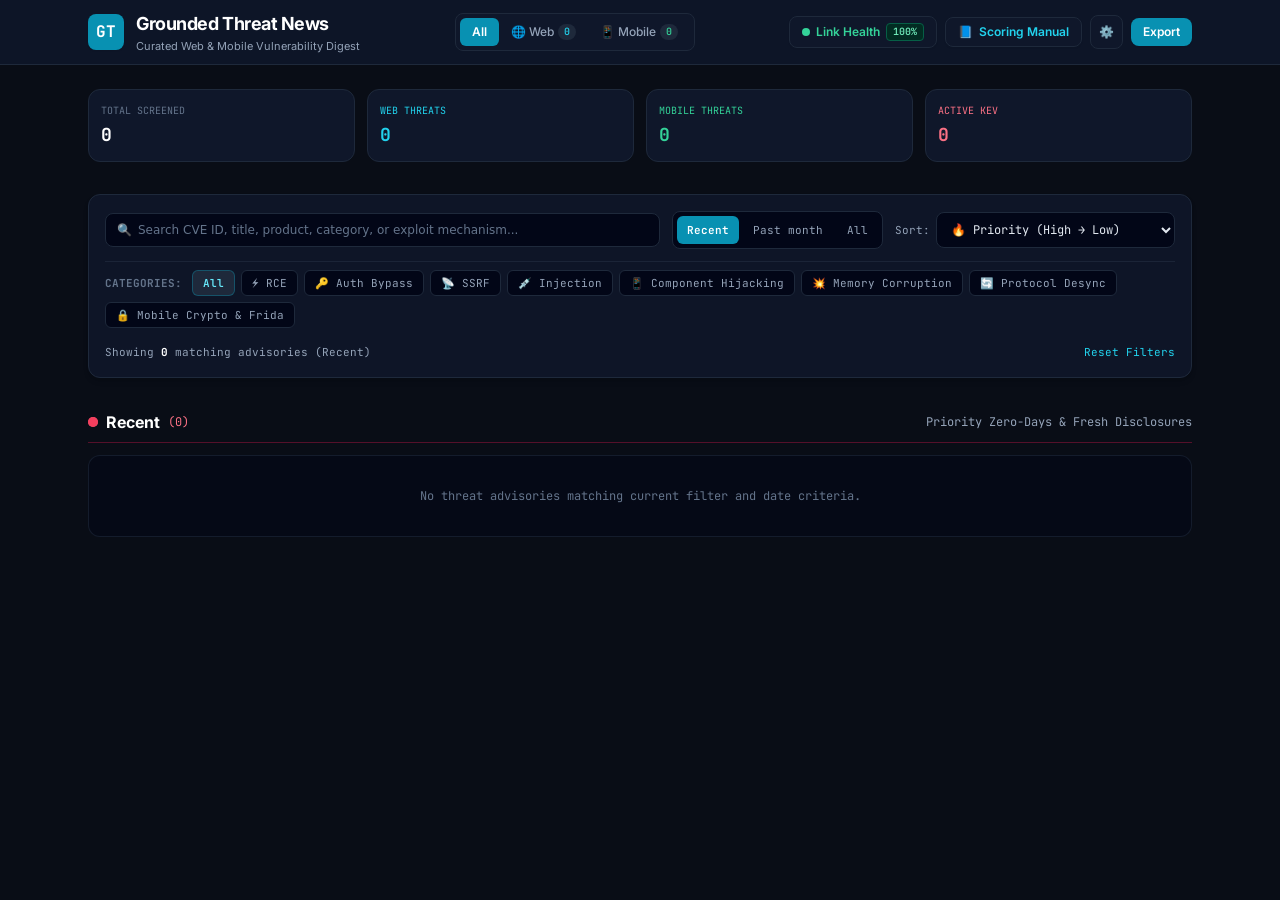
==== Frontend/dashboard/index.html @ c3b0d89a "Dashboard: priority-first, works on phones and offline - Sort by priority by default; newest-first i" ====
<!DOCTYPE html>
<html lang="en">
<head>
  <meta charset="UTF-8">
  <meta name="viewport" content="width=device-width, initial-scale=1.0">
  <title>Grounded Threat News</title>
  <link rel="icon" href="data:image/svg+xml,<svg xmlns=%22http://www.w3.org/2000/svg%22 viewBox=%220 0 100 100%22><text y=%22.9em%22 font-size=%2290%22>🛡️</text></svg>">

  <!-- Tailwind CSS -->
  <!-- Tailwind, prebuilt so the page works offline (rebuild: see HANDOVER.md) -->
  <link rel="stylesheet" href="tailwind.css">

  <!-- Preloaded Fallback Staging Envelopes -->
  <script src="/static-raw/data.js"></script>

  <!-- Custom Styles -->
  <link rel="stylesheet" href="styles.css">
</head>
<body class="bg-[#090d16] text-slate-100 min-h-screen flex flex-col antialiased selection:bg-cyan-500 selection:text-black">

  <!-- Modern Clean Header -->
  <header class="border-b border-slate-800 bg-[#0f172a]/90 backdrop-blur sticky top-0 z-40">
    <div class="max-w-6xl mx-auto px-4 sm:px-6 py-3 sm:py-0 sm:h-16 flex flex-wrap items-center justify-between gap-x-4 gap-y-2">
      
      <!-- Brand Title (Clean & Direct) -->
      <div class="flex items-center space-x-3 cursor-pointer" onclick="filterDesk('ALL')">
        <div class="h-9 w-9 rounded-lg bg-cyan-600 flex items-center justify-center font-bold text-white shadow-sm font-mono text-base">
          GT
        </div>
        <div>
          <span class="font-bold text-base sm:text-lg text-white tracking-tight whitespace-nowrap">Grounded Threat News</span>
          <p class="text-[11px] text-slate-400 hidden sm:block">Curated Web & Mobile Vulnerability Digest</p>
        </div>
      </div>

      <!-- Quick Desk Navigation Pills -->
      <div class="flex items-center bg-slate-900 border border-slate-800 p-1 rounded-lg text-xs font-medium">
        <button onclick="filterDesk('ALL')" id="tabBtn-ALL" class="desk-btn px-3 py-1.5 rounded-md bg-cyan-600 text-white font-semibold transition">
          All
        </button>
        <button onclick="filterDesk('WEB')" id="tabBtn-WEB" class="desk-btn px-3 py-1.5 rounded-md text-slate-400 hover:text-white transition flex items-center space-x-1">
          <span>🌐 Web</span>
          <span id="badgeWebCount" class="text-[10px] font-mono px-1.5 rounded-full bg-slate-800 text-cyan-400">0</span>
        </button>
        <button onclick="filterDesk('MOBILE')" id="tabBtn-MOBILE" class="desk-btn px-3 py-1.5 rounded-md text-slate-400 hover:text-white transition flex items-center space-x-1">
          <span>📱 Mobile</span>
          <span id="badgeMobileCount" class="text-[10px] font-mono px-1.5 rounded-full bg-slate-800 text-emerald-400">0</span>
        </button>
      </div>

      <!-- Actions: Link Health, Scoring Manual, Settings, Export -->
      <div class="flex flex-wrap items-center gap-2">
        <button onclick="openLinkHealthModal()" title="Share of checked links that are live. Links a site blocks (403) are left out of the percentage." class="px-2.5 sm:px-3 py-1.5 rounded-lg bg-slate-900 border border-slate-800 hover:border-emerald-600 text-emerald-400 hover:text-emerald-300 text-xs font-semibold shadow-sm transition flex items-center space-x-1.5">
          <span class="h-2 w-2 rounded-full bg-emerald-400 animate-pulse"></span>
          <span class="hidden sm:inline">Link Health</span>
          <span id="badgeLinkHealth" class="text-[10px] font-mono px-1.5 rounded bg-emerald-950 text-emerald-300 border border-emerald-800">100%</span>
        </button>

        <button onclick="openManualModal()" title="Scoring Guide & Prioritization Manual" class="px-2.5 sm:px-3 py-1.5 rounded-lg bg-slate-900 border border-slate-800 hover:border-cyan-600 text-cyan-400 hover:text-cyan-300 text-xs font-semibold shadow-sm transition flex items-center space-x-1.5">
          <span>📘</span>
          <span class="hidden sm:inline">Scoring Manual</span>
        </button>

        <button onclick="openSettingsModal()" title="Secondary Telegram Settings" class="p-2 rounded-lg bg-slate-900 border border-slate-800 hover:border-slate-700 text-slate-300 hover:text-white text-xs transition">
          ⚙️
        </button>

        <button onclick="openExportModal()" class="px-3 py-1.5 rounded-lg bg-cyan-600 hover:bg-cyan-500 text-white text-xs font-semibold shadow-sm transition">
          Export
        </button>
      </div>

    </div>
  </header>

  <!-- Main Content -->
  <main class="flex-1 max-w-6xl w-full mx-auto px-4 sm:px-6 py-6 space-y-8">

    <!-- Short & Sweet Summary Bar -->
    <div class="grid grid-cols-2 sm:grid-cols-4 gap-3 text-xs font-mono">
      <div class="bg-slate-900 border border-slate-800 rounded-xl p-3">
        <span class="text-slate-500 uppercase text-[10px]">Total Screened</span>
        <p id="kpiTotal" class="text-lg font-bold text-white mt-0.5">0</p>
      </div>
      <div class="bg-slate-900 border border-slate-800 rounded-xl p-3">
        <span class="text-cyan-400 uppercase text-[10px]">Web Threats</span>
        <p id="kpiWeb" class="text-lg font-bold text-cyan-400 mt-0.5">0</p>
      </div>
      <div class="bg-slate-900 border border-slate-800 rounded-xl p-3">
        <span class="text-emerald-400 uppercase text-[10px]">Mobile Threats</span>
        <p id="kpiMobile" class="text-lg font-bold text-emerald-400 mt-0.5">0</p>
      </div>
      <div class="bg-slate-900 border border-slate-800 rounded-xl p-3">
        <span class="text-rose-400 uppercase text-[10px]">Active KEV</span>
        <p id="kpiKev" class="text-lg font-bold text-rose-400 mt-0.5">0</p>
      </div>
    </div>

    <!-- Filter, Date Sorting & Category Control Console -->
    <div class="bg-slate-900/90 border border-slate-800 rounded-xl p-4 space-y-3 shadow-md">
      
      <!-- Row 1: Search, Date Window Selector & Sorting -->
      <div class="flex flex-col lg:flex-row items-stretch lg:items-center justify-between gap-3">
        
        <!-- Live Search Bar -->
        <div class="relative flex-1">
          <span class="absolute inset-y-0 left-0 pl-3 flex items-center pointer-events-none text-slate-400 text-xs">
            🔍
          </span>
          <input type="text" id="mainSearchInput" oninput="handleSearch(this.value)" placeholder="Search CVE ID, title, product, category, or exploit mechanism..." class="w-full bg-slate-950 border border-slate-800 rounded-lg pl-8 pr-8 py-2 text-xs text-white placeholder-slate-500 focus:outline-none focus:border-cyan-500 transition font-sans">
          <button id="clearSearchBtn" onclick="clearSearch()" class="hidden absolute inset-y-0 right-0 pr-3 flex items-center text-slate-400 hover:text-white text-sm">
            &times;
          </button>
        </div>

        <!-- Recency filter (Recent / Past month / All): no dates are shown to users -->
        <div class="flex items-center space-x-1 bg-slate-950 p-1 rounded-lg border border-slate-800 text-xs font-mono shrink-0">
          <button onclick="filterDateWindow('RECENT')" id="dateBtn-RECENT" class="px-2.5 py-1.5 rounded-md bg-cyan-600 text-white font-semibold transition text-[11px]" title="Published in the past week">
            Recent
          </button>
          <button onclick="filterDateWindow('MONTH')" id="dateBtn-MONTH" class="px-2.5 py-1.5 rounded-md text-slate-400 hover:text-white transition text-[11px]" title="Published in the past month">
            Past month
          </button>
          <button onclick="filterDateWindow('ALL')" id="dateBtn-ALL" class="px-2.5 py-1.5 rounded-md text-slate-400 hover:text-white transition text-[11px]" title="Everything we track">
            All
          </button>
        </div>

        <!-- Sort Control Dropdown -->
        <div class="flex items-center space-x-1.5 shrink-0">
          <span class="text-[11px] font-mono text-slate-400 hidden sm:inline">Sort:</span>
          <select id="sortSelect" onchange="handleSortChange(this.value)" class="bg-slate-950 border border-slate-800 rounded-lg px-2.5 py-2 text-xs font-mono text-slate-200 focus:outline-none focus:border-cyan-500 cursor-pointer">
            <option value="score_desc" selected>🔥 Priority (High → Low)</option>
            <option value="timeline">Newest first</option>
            <option value="date_asc">Oldest first</option>
            <option value="ai_desc">🧠 AI Severity (High → Low)</option>
            <option value="score_asc">📉 Threat Score (Low → High)</option>
          </select>
        </div>

      </div>

      <!-- Row 2: Category Filter Bar (Sections) -->
      <div class="flex flex-wrap items-center gap-1.5 pt-2 border-t border-slate-800/80 text-xs font-mono">
        <span class="text-slate-500 text-[11px] font-bold uppercase mr-1">Categories:</span>
        <button onclick="filterCategory('ALL')" id="catBtn-ALL" class="cat-pill px-2.5 py-1 rounded-md bg-slate-800 text-cyan-300 font-semibold border border-cyan-800/80 transition text-[11px]">
          All
        </button>
        <button onclick="filterCategory('RCE')" id="catBtn-RCE" class="cat-pill px-2.5 py-1 rounded-md bg-slate-950 text-slate-400 hover:text-white border border-slate-800 transition text-[11px]">
          ⚡ RCE
        </button>
        <button onclick="filterCategory('AUTH')" id="catBtn-AUTH" class="cat-pill px-2.5 py-1 rounded-md bg-slate-950 text-slate-400 hover:text-white border border-slate-800 transition text-[11px]">
          🔑 Auth Bypass
        </button>
        <button onclick="filterCategory('SSRF')" id="catBtn-SSRF" class="cat-pill px-2.5 py-1 rounded-md bg-slate-950 text-slate-400 hover:text-white border border-slate-800 transition text-[11px]">
          📡 SSRF
        </button>
        <button onclick="filterCategory('INJECTION')" id="catBtn-INJECTION" class="cat-pill px-2.5 py-1 rounded-md bg-slate-950 text-slate-400 hover:text-white border border-slate-800 transition text-[11px]">
          💉 Injection
        </button>
        <button onclick="filterCategory('COMPONENT')" id="catBtn-COMPONENT" class="cat-pill px-2.5 py-1 rounded-md bg-slate-950 text-slate-400 hover:text-white border border-slate-800 transition text-[11px]">
          📱 Component Hijacking
        </button>
        <button onclick="filterCategory('MEMORY')" id="catBtn-MEMORY" class="cat-pill px-2.5 py-1 rounded-md bg-slate-950 text-slate-400 hover:text-white border border-slate-800 transition text-[11px]">
          💥 Memory Corruption
        </button>
        <button onclick="filterCategory('DESYNC')" id="catBtn-DESYNC" class="cat-pill px-2.5 py-1 rounded-md bg-slate-950 text-slate-400 hover:text-white border border-slate-800 transition text-[11px]">
          🔄 Protocol Desync
        </button>
        <button onclick="filterCategory('MOBILE_SEC')" id="catBtn-MOBILE_SEC" class="cat-pill px-2.5 py-1 rounded-md bg-slate-950 text-slate-400 hover:text-white border border-slate-800 transition text-[11px]">
          🔒 Mobile Crypto & Frida
        </button>
      </div>

      <!-- Active Filter Feedback & Count -->
      <div class="flex items-center justify-between text-[11px] font-mono text-slate-400 pt-1">
        <span id="filterStatusText">Showing recent advisories</span>
        <button onclick="resetAllFilters()" class="text-cyan-400 hover:underline hover:text-cyan-300">
          Reset Filters
        </button>
      </div>

    </div>

    <!-- Spotlight: Top Priority Threat (Short & Sweet Hero Card) -->
    <div id="spotlightContainer"></div>

    <!-- Sections: Recent first, then Past month, then Older -->
    
    <!-- 1. RECENT (PAST WEEK) -->
    <section id="section-today" class="space-y-3">
      <div class="flex items-center justify-between border-b border-rose-900/60 pb-2">
        <div class="flex items-center space-x-2">
          <span class="relative flex h-2.5 w-2.5">
            <span class="animate-ping absolute inline-flex h-full w-full rounded-full bg-rose-400 opacity-75"></span>
            <span class="relative inline-flex rounded-full h-2.5 w-2.5 bg-rose-500"></span>
          </span>
          <h2 class="text-base font-bold text-white flex items-center space-x-2">
            <span>Recent</span>
          </h2>
          <span id="titleTodayCount" class="text-xs font-mono text-rose-400">(0)</span>
        </div>
        <span class="text-xs font-mono text-slate-400 hidden sm:inline">Priority Zero-Days & Fresh Disclosures</span>
      </div>

      <div id="gridToday" class="grid grid-cols-1 md:grid-cols-2 lg:grid-cols-2 gap-4">
        <!-- Rendered dynamically -->
      </div>
    </section>

    <!-- 2. PAST MONTH -->
    <section id="section-week" class="space-y-3 pt-2">
      <div class="flex items-center justify-between border-b border-slate-800 pb-2">
        <div class="flex items-center space-x-2">
          <span class="h-2.5 w-2.5 rounded-full bg-cyan-400"></span>
          <h2 class="text-base font-bold text-white flex items-center space-x-2">
            <span>Past month</span>
          </h2>
          <span id="titleWeekCount" class="text-xs font-mono text-cyan-400">(0)</span>
        </div>
        <span class="text-xs font-mono text-slate-400 hidden sm:inline">Re-checked every day</span>
      </div>

      <div id="gridWeek" class="grid grid-cols-1 md:grid-cols-2 lg:grid-cols-3 gap-4">
        <!-- Rendered dynamically -->
      </div>
    </section>

    <!-- 3. OLDER -->
    <section id="section-older" class="space-y-3 pt-2">
      <div class="flex items-center justify-between border-b border-slate-800 pb-2">
        <div class="flex items-center space-x-2">
          <span class="h-2.5 w-2.5 rounded-full bg-slate-500"></span>
          <h2 class="text-base font-bold text-slate-300">Older advisories</h2>
          <span id="titleOlderCount" class="text-xs font-mono text-slate-500">(0)</span>
        </div>
        <span class="text-xs font-mono text-slate-500 hidden sm:inline">Monitored Disclosures</span>
      </div>

      <div id="gridOlder" class="grid grid-cols-1 md:grid-cols-2 lg:grid-cols-3 gap-4">
        <!-- Rendered dynamically -->
      </div>
    </section>

  </main>

  <!-- Detail Modal (Deep-Dive Technical Breakdown & Direct CVE Links) -->
  <div id="detailModal" class="fixed inset-0 modal-backdrop hidden z-50 flex items-center justify-center p-3 sm:p-5 overflow-y-auto">
    <div class="bg-slate-900 border border-slate-800 rounded-xl max-w-3xl w-full max-h-[92vh] flex flex-col overflow-hidden shadow-2xl">
      
      <!-- Modal Header -->
      <div class="px-5 py-4 border-b border-slate-800 bg-slate-950 flex items-start justify-between">
        <div class="space-y-1">
          <div class="flex flex-wrap items-center gap-2 text-xs font-mono">
            <span id="mScopeBadge" class="px-2 py-0.5 rounded font-bold">SCOPE</span>
            <span id="mCategoryBadge" class="px-2 py-0.5 rounded font-bold bg-slate-800 text-cyan-300 border border-slate-700">Category</span>
            <span id="mCveId" class="text-cyan-400 font-bold">CVE-0000-0000</span>
            <span id="mPublishedDate" class="text-slate-400"></span>
            <span id="mSource" class="text-slate-500">Source</span>
            <span id="mCheckedLabel" class="text-slate-500"></span>
          </div>
          <h3 id="mTitle" class="text-base sm:text-lg font-bold text-white leading-snug"></h3>
        </div>
        <button onclick="closeDetailModal()" class="text-slate-400 hover:text-white text-2xl font-bold px-2">&times;</button>
      </div>

      <!-- Modal Body -->
      <div class="p-5 sm:p-6 overflow-y-auto space-y-5 text-xs font-sans">

        <!-- Over-a-year-old notice -->
        <div id="mFreezeBox" class="hidden bg-slate-800/60 border border-slate-600 rounded-lg p-3 text-[11px] text-slate-200 font-sans">
          <strong class="text-white">🔒 Not updated.</strong> <span id="mFreezeText"></span>
        </div>

        <!-- In-Depth Technical Vulnerability Breakdown -->
        <div class="bg-slate-950 border border-slate-800 rounded-lg p-4 space-y-3">
          <div class="flex items-center justify-between border-b border-slate-800 pb-2">
            <span class="text-slate-200 uppercase font-mono text-xs font-bold">Summary</span>
          </div>

          <!-- What is the vulnerability -->
          <div class="space-y-1">
            <span class="text-slate-400 font-mono text-[11px] uppercase font-bold block">What is the Vulnerability?</span>
            <p id="mFullDescription" class="text-slate-200 bg-slate-900 p-3 rounded border border-slate-800 leading-relaxed font-sans"></p>
          </div>

          <!-- Exploit mechanism & Offensive assessment -->
          <div class="grid grid-cols-1 sm:grid-cols-2 gap-3 pt-1">
            <div class="bg-slate-900 p-3 rounded border border-slate-800 space-y-1">
              <span class="text-slate-400 font-mono text-[10px] uppercase font-bold block">Offensive Impact Primitive</span>
              <p id="mImpact" class="text-white font-bold text-xs"></p>
            </div>

            <div class="bg-slate-900 p-3 rounded border border-slate-800 space-y-1">
              <span class="text-slate-400 font-mono text-[10px] uppercase font-bold block">Target Product & Ecosystem</span>
              <p id="mProduct" class="text-white font-bold text-xs"></p>
            </div>
          </div>

          <!-- Required Action / Remediation (if available) -->
          <div id="mActionBox" class="hidden bg-slate-900 p-3 rounded border border-slate-800 space-y-1">
            <span class="text-amber-400 font-mono text-[10px] uppercase font-bold block">Required Mitigation & Remediation Action</span>
            <p id="mRequiredAction" class="text-slate-300 text-xs leading-relaxed font-sans"></p>
          </div>
        </div>

        <!-- Direct Authoritative CVE & Bulletin Links -->
        <div class="bg-slate-950 border border-slate-800 rounded-lg p-3.5 space-y-2">
          <div class="text-[11px] font-mono text-slate-400 uppercase font-bold flex items-center justify-between">
            <span>Sources</span>
            <span class="text-emerald-400 font-sans">Strict Source Grounding</span>
          </div>
          
          <div class="flex flex-wrap items-center gap-2 pt-1 font-mono text-xs">
            <!-- Official cve.org Link -->
            <a id="btnCveOrg" href="#" target="_blank" class="px-3 py-1.5 rounded bg-cyan-950 hover:bg-cyan-900 text-cyan-300 border border-cyan-800 font-semibold flex items-center space-x-1.5 transition">
              <span>🌐</span>
              <span>Official CVE Record (cve.org)</span>
            </a>

            <!-- Official NIST NVD Link -->
            <a id="btnNvd" href="#" target="_blank" class="px-3 py-1.5 rounded bg-slate-900 hover:bg-slate-800 text-slate-200 border border-slate-700 font-semibold flex items-center space-x-1.5 transition">
              <span>🏛️</span>
              <span>NIST NVD Record</span>
            </a>

            <!-- Original Ingested Source Link -->
            <a id="mCanonicalLink" href="#" target="_blank" class="px-3 py-1.5 rounded bg-slate-900 hover:bg-slate-800 text-slate-300 border border-slate-700 flex items-center space-x-1.5 transition">
              <span>🔗</span>
              <span id="mCanonicalLabel">Original Advisory</span>
            </a>
          </div>

          <!-- Vendor Security Bulletins (if extracted) -->
          <div id="mVendorBulletinsBox" class="hidden pt-2 border-t border-slate-800/80 space-y-1 font-mono text-[11px]">
            <span class="text-slate-400 block font-bold">Vendor Security Bulletins & References:</span>
            <div id="mVendorBulletinsList" class="space-y-1"></div>
          </div>

        </div>

        <!-- More details: scoring explanation, checks and every reference (collapsed until clicked) -->
        <details id="mMoreDetails" class="group bg-slate-950/40 border border-slate-800 rounded-lg">
          <summary class="cursor-pointer select-none px-4 py-3 font-mono text-xs font-bold text-cyan-400 hover:text-cyan-300 flex items-center justify-between">
            <span>More details: why this score, checks & all references</span>
            <span class="text-slate-500 group-open:rotate-180 transition">▾</span>
          </summary>
          <div class="px-4 pb-4 space-y-5">
          <!-- 100-Point Score Formula Breakdown -->
          <div class="bg-slate-950 border border-slate-800 rounded-lg p-4">
            <div class="flex items-center justify-between border-b border-slate-800 pb-2.5 mb-3 font-mono">
              <div>
                <span class="text-slate-200 uppercase text-xs font-bold block">100-Point Priority Formula Breakdown</span>
                <span class="text-[10px] text-slate-500 font-sans">KEV 40 + AI severity 40 + public PoC 20</span>
              </div>
              <div class="text-right">
                <span id="mTotalScore" class="text-2xl font-black text-emerald-400">0.0</span>
                <span class="text-slate-500 text-xs"> / 100</span>
              </div>
            </div>

            <div class="grid grid-cols-1 sm:grid-cols-3 gap-3 font-mono text-xs">
              <!-- 1. KEV (40 pts) -->
              <div class="bg-slate-900 p-3 rounded-lg border border-slate-800">
                <div class="flex items-center justify-between text-[11px] text-slate-400">
                  <span>1. CISA KEV Exploitation</span>
                  <span class="text-slate-500">Max 40</span>
                </div>
                <p id="mScoreKev" class="text-base font-bold text-white mt-1">0.0 pts</p>
                <div class="w-full bg-slate-950 h-1.5 rounded-full mt-2 overflow-hidden">
                  <div id="mBarKev" class="bg-rose-500 h-full rounded-full transition-all duration-500" style="width: 0%"></div>
                </div>
                <p id="mKevReason" class="text-[10px] text-slate-400 font-sans mt-2 leading-tight"></p>
              </div>

              <!-- 2. AI Severity (40 pts) -->
              <div class="bg-slate-900 p-3 rounded-lg border border-slate-800">
                <div class="flex items-center justify-between text-[11px] text-slate-400">
                  <span>2. AI Practical Severity</span>
                  <span class="text-slate-500">Max 40</span>
                </div>
                <p id="mScoreAi" class="text-base font-bold text-cyan-400 mt-1">0.0 pts</p>
                <div class="w-full bg-slate-950 h-1.5 rounded-full mt-2 overflow-hidden">
                  <div id="mBarAi" class="bg-cyan-500 h-full rounded-full transition-all duration-500" style="width: 0%"></div>
                </div>
                <p id="mAiReason" class="text-[10px] text-slate-400 font-sans mt-2 leading-tight"></p>
              </div>

              <!-- 3. Public PoC (20 pts) -->
              <div class="bg-slate-900 p-3 rounded-lg border border-slate-800">
                <div class="flex items-center justify-between text-[11px] text-slate-400">
                  <span>3. Public GitHub PoC</span>
                  <span class="text-slate-500">Max 20</span>
                </div>
                <p id="mScorePoc" class="text-base font-bold text-amber-400 mt-1">0.0 pts</p>
                <div class="w-full bg-slate-950 h-1.5 rounded-full mt-2 overflow-hidden">
                  <div id="mBarPoc" class="bg-amber-500 h-full rounded-full transition-all duration-500" style="width: 0%"></div>
                </div>
                <p id="mPocReason" class="text-[10px] text-slate-400 font-sans mt-2 leading-tight"></p>
              </div>
            </div>

            <!-- AI Evaluation: Why is this rated this high / low? -->
            <div class="mt-3.5 bg-slate-900 border border-cyan-800/60 rounded-lg p-3.5 space-y-2.5">
              <div class="flex items-center justify-between">
                <div class="flex items-center space-x-2">
                  <span class="text-base">🧠</span>
                  <span class="text-xs font-bold text-cyan-300 font-mono uppercase tracking-wide">
                    AI Evaluation: Why is this rated <span id="mAiRatingScore" class="text-white">0.0</span>/100?
                  </span>
                </div>
                <button onclick="openManualModal()" class="text-[11px] font-mono text-cyan-400 hover:text-cyan-300 hover:underline flex items-center space-x-1">
                  <span>📘 Scoring Manual</span>
                  <span>↗</span>
                </button>
              </div>

              <p id="mAiVerdict" class="text-xs font-semibold text-white bg-slate-950/80 p-2.5 rounded border border-slate-800 leading-snug"></p>

              <div class="space-y-1.5 text-[11px] font-sans text-slate-300 pt-1">
                <div class="flex items-start space-x-2">
                  <span class="font-mono text-rose-400 font-bold shrink-0">1. KEV Impact:</span>
                  <span id="mAiKevEval" class="leading-relaxed"></span>
                </div>
                <div class="flex items-start space-x-2">
                  <span class="font-mono text-cyan-400 font-bold shrink-0">2. AI Exploitability:</span>
                  <span id="mAiSevEval" class="leading-relaxed"></span>
                </div>
                <div class="flex items-start space-x-2">
                  <span class="font-mono text-amber-400 font-bold shrink-0">3. PoC Availability:</span>
                  <span id="mAiPocEval" class="leading-relaxed"></span>
                </div>
              </div>
            </div>

          </div>

          <!-- CVSS Discrepancy Gate (Revealed ONLY if discrepancy delta >= 4.0) -->
          <div id="mAnomalyBox" class="hidden bg-rose-950/40 border border-rose-800 rounded-lg p-4 space-y-2">
            <div class="flex items-center justify-between font-mono text-xs text-rose-300 font-bold">
              <span>⚠️ CVSS Anomaly Discrepancy Gate Alert (|Δ| ≥ 4.0)</span>
              <span id="mAnomalyDelta" class="px-2 py-0.5 rounded bg-rose-900 text-white"></span>
            </div>
            <div class="flex items-center space-x-4 font-mono text-xs text-slate-300">
              <span>Vendor CVSS: <strong id="mAnomalyCvss" class="text-amber-400">N/A</strong></span>
              <span>AI Practical Severity: <strong id="mAnomalyAi" class="text-rose-400">0.0 / 10</strong></span>
            </div>
            <p id="mAnomalyNote" class="text-rose-200 text-xs leading-relaxed font-sans bg-rose-950/60 p-2.5 rounded border border-rose-900/60"></p>
          </div>

  <!-- Change tracking: what differs from the previous ingestion run -->
            <div id="mChangeBox" class="hidden bg-slate-950 border border-slate-800 rounded-lg p-3 space-y-1 font-mono text-[11px]">
              <span id="mChangeTitle" class="text-slate-400 block font-bold"></span>
              <ul id="mChangeList" class="space-y-1 text-slate-300"></ul>
            </div>

          <!-- How it was assessed -->
          <div class="bg-slate-950 border border-slate-800 rounded-lg p-3 space-y-1 font-mono text-[11px]">
            <span class="text-slate-400 block font-bold uppercase">How it was assessed</span>
            <div><span id="mAiModel" class="text-[10px] font-mono text-cyan-400 bg-cyan-950/60 px-2 py-0.5 rounded border border-cyan-800/80"></span></div>
            <p id="mScopeReason" class="text-[11px] text-slate-400 font-sans pt-1"></p>
          </div>
          <!-- Verified External References & Community Links (NVD References, PoCs, Forums, Bulletins) -->
          <div id="mRefsContainer" class="bg-slate-950 border border-slate-800 rounded-lg p-4 space-y-3">
            <div class="flex items-center justify-between border-b border-slate-800 pb-2">
              <div class="flex items-center space-x-2">
                <span class="text-cyan-400 text-sm">🔗</span>
                <span class="text-slate-200 uppercase font-mono text-xs font-bold">
                  Verified References, NVD Links & Community Forums
                </span>
              </div>
              <span class="text-[10px] font-mono text-emerald-400 bg-emerald-950/70 border border-emerald-800/80 px-2 py-0.5 rounded flex items-center space-x-1">
                <span class="h-1.5 w-1.5 rounded-full bg-emerald-400 animate-pulse"></span>
                <span>Fast Concurrent Health Check</span>
              </span>
            </div>

            <p class="text-[11px] text-slate-400 leading-relaxed font-sans">
              Every reference provided in NVD, CVE authorities, research forums, and exploit repositories is retained below with verified HTTP health status, origin context, and response latency.
            </p>

            <div id="mVerifiedRefsList" class="space-y-2 font-mono text-xs"></div>
          </div>

          </div>
        </details>

      </div>

      <!-- Modal Footer -->
      <div class="px-5 py-3 border-t border-slate-800 bg-slate-950 flex flex-wrap items-center justify-between gap-2">
        <button onclick="dispatchToTelegram()" class="px-3.5 py-1.5 rounded-lg bg-slate-800 hover:bg-slate-700 text-slate-300 text-xs font-mono font-medium border border-slate-700 transition flex items-center space-x-1.5">
          <span>📡</span>
          <span>Send to Telegram</span>
        </button>

        <a id="btnReaderPage" href="#" target="_blank" rel="noopener" class="px-3.5 py-1.5 rounded-lg bg-slate-800 hover:bg-slate-700 text-slate-300 text-xs font-mono font-medium border border-slate-700 transition flex items-center space-x-1.5">
          <span>📄</span>
          <span>Reader Page</span>
        </a>

        <button onclick="closeDetailModal()" class="px-5 py-1.5 bg-cyan-600 hover:bg-cyan-500 text-white rounded-lg text-xs font-semibold shadow transition">
          Close
        </button>
      </div>

    </div>
  </div>

  <!-- Channel Settings Modal (Telegram Secondary) -->
  <div id="settingsModal" class="fixed inset-0 modal-backdrop hidden z-50 flex items-center justify-center p-4">
    <div class="bg-slate-900 border border-slate-800 rounded-xl max-w-md w-full p-5 space-y-4 shadow-2xl">
      <div class="flex items-center justify-between border-b border-slate-800 pb-3">
        <h3 class="text-sm font-bold text-white">Channel Settings</h3>
        <button onclick="closeSettingsModal()" class="text-slate-400 hover:text-white text-xl">&times;</button>
      </div>

      <p class="text-xs text-slate-400 leading-relaxed">
        <strong>Web Dashboard</strong> is the primary portal. <strong>Telegram</strong> acts as a secondary opt-in push channel for high-priority threats.
      </p>

      <div class="space-y-3 text-xs">
        <label class="flex items-center space-x-2 cursor-pointer">
          <input type="checkbox" id="toggleTelegram" class="rounded bg-slate-950 border-slate-800 text-cyan-600 focus:ring-0">
          <span class="text-white font-medium">Enable Telegram secondary alerts</span>
        </label>

        <div>
          <label class="block text-slate-400 text-[11px] font-mono mb-1">Bot Token</label>
          <p id="tokenStatus" class="w-full bg-slate-950 border border-slate-800 rounded p-2 text-xs font-mono text-slate-400">Set TELEGRAM_BOT_TOKEN in .env (without it, alerts run in demo simulation)</p>
        </div>

        <div>
          <label class="block text-slate-400 text-[11px] font-mono mb-1">Chat ID / Channel</label>
          <input type="text" id="inputChatId" placeholder="e.g. @MyChannel" class="w-full bg-slate-950 border border-slate-800 rounded p-2 text-xs font-mono text-white">
        </div>

        <div class="pt-2 flex items-center justify-between">
          <button onclick="testTelegramAlert()" class="px-3 py-1.5 rounded bg-slate-800 hover:bg-slate-700 text-xs font-mono text-cyan-400">
            Send Test Alert
          </button>
          <button onclick="saveTelegramSettings()" class="px-4 py-1.5 rounded bg-cyan-600 hover:bg-cyan-500 text-xs font-semibold text-white">
            Save
          </button>
        </div>

        <div id="settingsResultBox" class="hidden p-2.5 rounded text-[11px] font-mono border"></div>
      </div>
    </div>
  </div>

  <!-- Scoring Guide & Threat Prioritization Manual Modal -->
  <div id="manualModal" class="fixed inset-0 modal-backdrop hidden z-50 flex items-center justify-center p-3 sm:p-5 overflow-y-auto">
    <div class="bg-slate-900 border border-slate-800 rounded-xl max-w-3xl w-full max-h-[92vh] flex flex-col overflow-hidden shadow-2xl">
      
      <!-- Modal Header -->
      <div class="px-5 py-4 border-b border-slate-800 bg-slate-950 flex items-center justify-between">
        <div class="flex items-center space-x-2.5">
          <span class="text-xl">📘</span>
          <div>
            <h3 class="text-sm sm:text-base font-bold text-white leading-tight">How items are ranked</h3>
            <p class="text-[11px] text-slate-400 font-mono">The 100-point priority score, explained</p>
          </div>
        </div>
        <button onclick="closeManualModal()" class="text-slate-400 hover:text-white text-2xl font-bold px-2">&times;</button>
      </div>

      <!-- Modal Body -->
      <div class="p-5 sm:p-6 overflow-y-auto space-y-6 text-xs font-sans">

        <!-- Formula -->
        <div class="bg-slate-950 border border-cyan-800/80 rounded-lg p-4 font-mono space-y-2">
          <span class="text-[11px] font-bold text-cyan-400 uppercase block">The formula</span>
          <div class="text-xs sm:text-sm text-slate-100 bg-slate-900 p-3 rounded border border-slate-800 flex flex-wrap items-center justify-between gap-2">
            <span>Score = <strong class="text-rose-400">In CISA KEV: 40</strong> + <strong class="text-cyan-400">AI severity (0-10) &times; 4</strong> + <strong class="text-amber-400">Public PoC: 20</strong></span>
            <span class="text-[11px] text-emerald-400 font-sans font-semibold">Max 100</span>
          </div>
          <p class="text-[11px] text-slate-400 font-sans pt-1">
            Items that share a CVE ID (the NVD record, its KEV entry, a GitHub advisory, a PoC) are scored as one story, so each gets the KEV and PoC points if any of them has them. Out-of-scope items score 0 and are not sent to the AI.
          </p>
        </div>

        <!-- Why these weights -->
        <div class="space-y-2">
          <h4 class="text-sm font-bold text-cyan-400 font-mono uppercase border-b border-slate-800 pb-2">Why 40 / 40 / 20</h4>
          <p class="text-slate-300 leading-relaxed text-[11px]">
            The weights follow the three exploitation states used by SSVC: none, public proof of concept, and active. Active exploitation carries the most weight because a CISA KEV listing is confirmed evidence that attackers use the flaw. A public PoC carries half as much: it lowers the barrier to attack but does not prove anyone is using it. Practical severity carries the remaining 40, so within each exploitation state items are ordered by what an attacker gains.
          </p>
          <p class="text-slate-300 leading-relaxed text-[11px]">
            Official CVSS is not in the score. New records often have no CVSS yet, or a worst-case default, and CVSS describes technical severity rather than what matters for a test this week. It is still shown, and compared with the AI rating below.
          </p>
        </div>

        <!-- What the score bands mean -->
        <div class="space-y-3">
          <h4 class="text-sm font-bold text-emerald-400 font-mono uppercase border-b border-slate-800 pb-2">What a score means</h4>
          <div class="grid grid-cols-1 md:grid-cols-3 gap-3">
            <div class="bg-slate-950 p-3.5 rounded-lg border border-rose-900/70 space-y-1.5">
              <strong class="text-rose-400 font-mono text-[11px] block">40 to 100: exploited in the wild</strong>
              <p class="text-slate-300 leading-relaxed text-[11px]">Every CISA KEV item. A KEV item with severity above 5 outranks every item that is not in KEV. This is deliberate: exploited issues come first.</p>
            </div>
            <div class="bg-slate-950 p-3.5 rounded-lg border border-amber-900/70 space-y-1.5">
              <strong class="text-amber-400 font-mono text-[11px] block">20 to 60: public PoC, not in KEV</strong>
              <p class="text-slate-300 leading-relaxed text-[11px]">Exploit code is public but no exploitation has been confirmed. Ordered by severity.</p>
            </div>
            <div class="bg-slate-950 p-3.5 rounded-lg border border-slate-800 space-y-1.5">
              <strong class="text-slate-200 font-mono text-[11px] block">0 to 40: no known exploitation</strong>
              <p class="text-slate-300 leading-relaxed text-[11px]">Ranked on severity alone. A critical bug here can score 38: it is serious, but nobody has been seen using it yet.</p>
            </div>
          </div>
        </div>

        <!-- AI severity guide -->
        <div class="space-y-2">
          <h4 class="text-sm font-bold text-cyan-400 font-mono uppercase border-b border-slate-800 pb-2">How the AI rates severity (0 to 10)</h4>
          <p class="text-slate-400 leading-relaxed text-[11px]">Qwen 2.5 72B reads the title, product, CVE ID and the first 3,000 characters of the cleaned advisory, and rates practical attack impact with these bands:</p>
          <div class="grid grid-cols-1 sm:grid-cols-2 gap-2 font-mono text-[11px]">
            <div class="bg-slate-950 p-2.5 rounded border border-slate-800"><strong class="text-rose-400">9 to 10, critical:</strong> <span class="text-slate-300 font-sans">unauthenticated RCE, authentication bypass, account takeover, root or kernel privilege escalation.</span></div>
            <div class="bg-slate-950 p-2.5 rounded border border-slate-800"><strong class="text-orange-400">7 to 8.9, high:</strong> <span class="text-slate-300 font-sans">SSRF, SQL injection with data exfiltration, intent hijacking, memory buffer overflow.</span></div>
            <div class="bg-slate-950 p-2.5 rounded border border-slate-800"><strong class="text-amber-400">4 to 6.9, medium:</strong> <span class="text-slate-300 font-sans">stored or reflected XSS, CSRF, constrained path traversal, information disclosure.</span></div>
            <div class="bg-slate-950 p-2.5 rounded border border-slate-800"><strong class="text-slate-300">0 to 3.9, low:</strong> <span class="text-slate-300 font-sans">local denial of service, memory leaks, flaws needing physical or restricted access.</span></div>
          </div>
          <p class="text-slate-500 leading-relaxed text-[11px]">If the model is unreachable, a keyword fallback gives coarse ratings (9.5, 8, 6 or 3.5). Those are marked "heuristic_engine" and re-scored by the model on the next run.</p>
        </div>

        <!-- Scope -->
        <div class="space-y-2">
          <h4 class="text-sm font-bold text-slate-200 font-mono uppercase border-b border-slate-800 pb-2">What is in scope</h4>
          <p class="text-slate-300 leading-relaxed text-[11px]">
            Web and mobile testing targets only. Rules run in order: the source (PortSwigger and GitHub advisories are web; Android, Apple and Frida are mobile), out-of-scope words (printer, SCADA, PLC, UEFI, router firmware and so on), web and mobile CWE lists, then web and mobile keywords. Each item shows which rule placed it. Known limitation: some infrastructure and desktop advisories still pass the keyword rule, so check the scope reason when an item looks out of place.
          </p>
        </div>

        <!-- CVSS discrepancy -->
        <div class="bg-slate-950 border border-slate-800 rounded-lg p-4 space-y-2">
          <strong class="text-amber-400 uppercase font-mono text-xs block">CVSS discrepancy flag (difference of 4.0 or more)</strong>
          <p class="text-slate-300 text-[11px] leading-relaxed">
            When the official CVSS and the AI rating differ by 4.0 or more, the item is flagged for a person to review. The flag does not change the score. Possible reasons: a worst-case default CVSS on a new record, an official score that understates practical impact, or an AI rating that is wrong. Items without an official CVSS (including all CISA KEV entries) are not checked.
          </p>
        </div>

      </div>

      <!-- Modal Footer -->
      <div class="px-5 py-3 border-t border-slate-800 bg-slate-950 flex items-center justify-between">
        <span class="text-[11px] font-mono text-slate-500">GroundedCVE SIT Team 4 | ICT 2114</span>
        <button onclick="closeManualModal()" class="px-4 py-1.5 bg-cyan-600 hover:bg-cyan-500 text-white rounded-lg text-xs font-semibold shadow transition">
          Got It
        </button>
      </div>

    </div>
  </div>

  <!-- Export Modal -->
  <div id="exportModal" class="fixed inset-0 modal-backdrop hidden z-50 flex items-center justify-center p-4">
    <div class="bg-slate-900 border border-slate-800 rounded-xl max-w-sm w-full p-5 space-y-3 shadow-2xl">
      <div class="flex items-center justify-between border-b border-slate-800 pb-2">
        <h3 class="text-sm font-bold text-white">Export Newsletter</h3>
        <button onclick="closeExportModal()" class="text-slate-400 hover:text-white text-xl">&times;</button>
      </div>
      <p class="text-xs text-slate-400">Download the newsletter digest in your preferred format:</p>
      <div class="space-y-2 pt-1 text-xs font-mono">
        <a href="/api/newsletter/export?format=markdown" download class="block p-2.5 rounded bg-slate-950 border border-slate-800 hover:border-cyan-500 text-cyan-400">
          📄 Markdown Report (.md)
        </a>
        <a href="/api/newsletter/export?format=html" target="_blank" class="block p-2.5 rounded bg-slate-950 border border-slate-800 hover:border-cyan-500 text-cyan-400">
          🌐 Printable Web Edition (.html)
        </a>
        <a href="/api/newsletter/digest" target="_blank" class="block p-2.5 rounded bg-slate-950 border border-slate-800 hover:border-cyan-500 text-cyan-400">
          📦 JSON Payload (.json)
        </a>
      </div>
    </div>
  </div>

  <!-- Link Health & Scalability Architecture Modal -->
  <div id="linkHealthModal" class="fixed inset-0 modal-backdrop hidden z-50 flex items-center justify-center p-4">
    <div class="bg-slate-900 border border-emerald-500/50 rounded-xl max-w-3xl w-full max-h-[90vh] flex flex-col shadow-2xl overflow-hidden">
      
      <!-- Modal Header -->
      <div class="p-5 border-b border-slate-800 bg-slate-925 flex items-start justify-between gap-4">
        <div>
          <div class="flex items-center space-x-2">
            <span class="text-emerald-400 text-lg">⚡</span>
            <h3 class="text-base font-bold text-white">Concurrent Link Health & Scalability Engine</h3>
            <span class="px-2 py-0.5 rounded text-[10px] font-mono font-bold bg-emerald-950 text-emerald-300 border border-emerald-800">
              Active Engine
            </span>
          </div>
          <p class="text-xs text-slate-400 mt-1 leading-relaxed">
            High-speed validation architecture designed to verify hundreds of NVD references, forum links, and PoC repositories without bottlenecking the dashboard.
          </p>
        </div>
        <button onclick="closeLinkHealthModal()" class="text-slate-400 hover:text-white text-xl p-1">&times;</button>
      </div>

      <!-- Modal Body -->
      <div class="p-5 overflow-y-auto space-y-5 text-xs text-slate-300">

        <!-- Live KPI Benchmark Cards -->
        <div class="grid grid-cols-2 sm:grid-cols-4 gap-3 font-mono">
          <div class="bg-slate-950 p-3 rounded-lg border border-slate-800">
            <span class="text-slate-500 uppercase text-[10px] block">Health Status</span>
            <span id="lhKpiStatus" class="text-base font-bold text-emerald-400">100% Active</span>
          </div>
          <div class="bg-slate-950 p-3 rounded-lg border border-slate-800">
            <span class="text-slate-500 uppercase text-[10px] block">Unique Links</span>
            <span id="lhKpiTotal" class="text-base font-bold text-white">0</span>
          </div>
          <div class="bg-slate-950 p-3 rounded-lg border border-slate-800">
            <span class="text-slate-500 uppercase text-[10px] block">Concurrent Workers</span>
            <span class="text-base font-bold text-cyan-400">30 Workers</span>
          </div>
          <div class="bg-slate-950 p-3 rounded-lg border border-slate-800">
            <span class="text-slate-500 uppercase text-[10px] block">Avg Response</span>
            <span id="lhKpiLatency" class="text-base font-bold text-amber-400">~80 ms</span>
          </div>
        </div>

        <!-- Architectural Explanations (What makes this better & scalable) -->
        <div class="bg-slate-950 border border-cyan-800/60 rounded-lg p-4 space-y-3 font-sans">
          <span class="text-[11px] font-mono font-bold text-cyan-400 uppercase block tracking-wider">
            Why Sequential Checking is Slow & How This Architecture Fixes It:
          </span>
          
          <div class="grid grid-cols-1 md:grid-cols-2 gap-3 text-[11px]">
            <div class="bg-slate-900/80 p-3 rounded border border-slate-800 space-y-1">
              <strong class="text-white font-mono flex items-center space-x-1">
                <span>1.</span>
                <span>Concurrent ThreadPoolExecutor</span>
              </strong>
              <p class="text-slate-400 leading-relaxed">
                Sequential checking waits for each network round-trip ($O(N \times \text{latency})$). With 30 parallel workers, 50 links are validated concurrently in <strong>1.5 seconds</strong> instead of 35+ seconds.
              </p>
            </div>

            <div class="bg-slate-900/80 p-3 rounded border border-slate-800 space-y-1">
              <strong class="text-white font-mono flex items-center space-x-1">
                <span>2.</span>
                <span>HTTP HEAD Lightweight Probing</span>
              </strong>
              <p class="text-slate-400 leading-relaxed">
                Rather than downloading full HTML bodies, images, and JavaScript via GET, the engine sends fast <code>HEAD</code> requests to verify HTTP 200 headers in <strong>50–90 ms</strong>.
              </p>
            </div>

            <div class="bg-slate-900/80 p-3 rounded border border-slate-800 space-y-1">
              <strong class="text-white font-mono flex items-center space-x-1">
                <span>3.</span>
                <span>Persistent Cache with 12h TTL</span>
              </strong>
              <p class="text-slate-400 leading-relaxed">
                Validated results are stored in <code>link_health_cache.json</code>. Subsequent lookups are instantaneous dictionary hits (<strong>0.001 ms</strong>), generating zero outbound network traffic.
              </p>
            </div>

            <div class="bg-slate-900/80 p-3 rounded border border-slate-800 space-y-1">
              <strong class="text-white font-mono flex items-center space-x-1">
                <span>4.</span>
                <span>Async Ingestion Pipeline</span>
              </strong>
              <p class="text-slate-400 leading-relaxed">
                Link checking executes in the background when advisories are scraped or ingested, so user page loads and API requests are never blocked by external network lag.
              </p>
            </div>
          </div>
        </div>

        <!-- Live Link Benchmark & Action -->
        <div class="space-y-2.5">
          <div class="flex flex-wrap items-center justify-between gap-2">
            <span class="text-xs font-mono font-bold text-slate-200 uppercase">Live Links Health Roster</span>
            <button onclick="runLiveLinkVerification()" id="btnRunLinkCheck" class="px-3 py-1.5 rounded-lg bg-emerald-600 hover:bg-emerald-500 text-white font-mono text-[11px] font-semibold transition flex items-center space-x-1.5">
              <span>⚡</span>
              <span>Run Parallel Re-Check</span>
            </button>
          </div>

          <div id="lhBenchmarkResult" class="hidden p-2 rounded bg-slate-950 border border-emerald-800/80 text-[11px] font-mono text-emerald-300"></div>

          <!-- Links Table Container -->
          <div class="max-h-60 overflow-y-auto border border-slate-800 rounded-lg bg-slate-950">
            <table class="w-full text-left font-mono text-[11px]">
              <thead class="bg-slate-900 text-slate-400 sticky top-0 border-b border-slate-800">
                <tr>
                  <th class="p-2.5">Status</th>
                  <th class="p-2.5">Source / Provider</th>
                  <th class="p-2.5">Type</th>
                  <th class="p-2.5">URL</th>
                  <th class="p-2.5 text-right">Latency</th>
                </tr>
              </thead>
              <tbody id="lhLinksTableBody" class="divide-y divide-slate-900 text-slate-300">
                <tr>
                  <td colspan="5" class="p-4 text-center text-slate-500">Loading verified references...</td>
                </tr>
              </tbody>
            </table>
          </div>
        </div>

      </div>

      <!-- Modal Footer -->
      <div class="p-4 border-t border-slate-800 bg-slate-925 flex justify-end">
        <button onclick="closeLinkHealthModal()" class="px-5 py-1.5 bg-slate-800 hover:bg-slate-700 text-white rounded-lg text-xs font-semibold transition">
          Close
        </button>
      </div>

    </div>
  </div>

  <!-- Toast -->
  <div id="toast" class="fixed bottom-5 right-5 bg-slate-900 border border-cyan-500 text-white px-3.5 py-2 rounded-lg shadow-xl text-xs font-mono flex items-center space-x-2 transform translate-y-16 opacity-0 transition-all duration-200 z-50 pointer-events-none">
    <span id="toastIcon">ℹ️</span>
    <span id="toastMessage">Notification</span>
  </div>

  <!-- Scripts -->
  <script src="app.js"></script>
</body>
</html>
---- Frontend/dashboard/styles.css ----
/* ==========================================================================
   GroundedCVE Threat News — Modern Tech News Portal Styling
   Clean, short, sweet, skimmable cybersecurity news
   ========================================================================== */

@import url('https://fonts.googleapis.com/css2?family=Inter:wght@400;500;600;700;800&family=JetBrains+Mono:wght@500;600;700&display=swap');

body {
  font-family: 'Inter', -apple-system, BlinkMacSystemFont, 'Segoe UI', Roboto, sans-serif;
  background-color: #090d16;
  color: #f1f5f9;
}

code, pre, .font-mono {
  font-family: 'JetBrains Mono', ui-monospace, monospace;
}

/* Custom Scrollbars */
::-webkit-scrollbar {
  width: 6px;
  height: 6px;
}
::-webkit-scrollbar-track {
  background: #090d16;
}
::-webkit-scrollbar-thumb {
  background: #1e293b;
  border-radius: 3px;
}
::-webkit-scrollbar-thumb:hover {
  background: #334155;
}

/* Card Hover */
.news-card {
  transition: all 0.15s ease-in-out;
  background-color: #0f172a;
  border: 1px solid #1e293b;
}

.news-card:hover {
  border-color: #38bdf8;
  transform: translateY(-1px);
  box-shadow: 0 8px 20px -4px rgba(0, 0, 0, 0.4);
}

/* Smooth modal fade */
.modal-backdrop {
  background: rgba(2, 6, 23, 0.8);
  backdrop-filter: blur(6px);
}
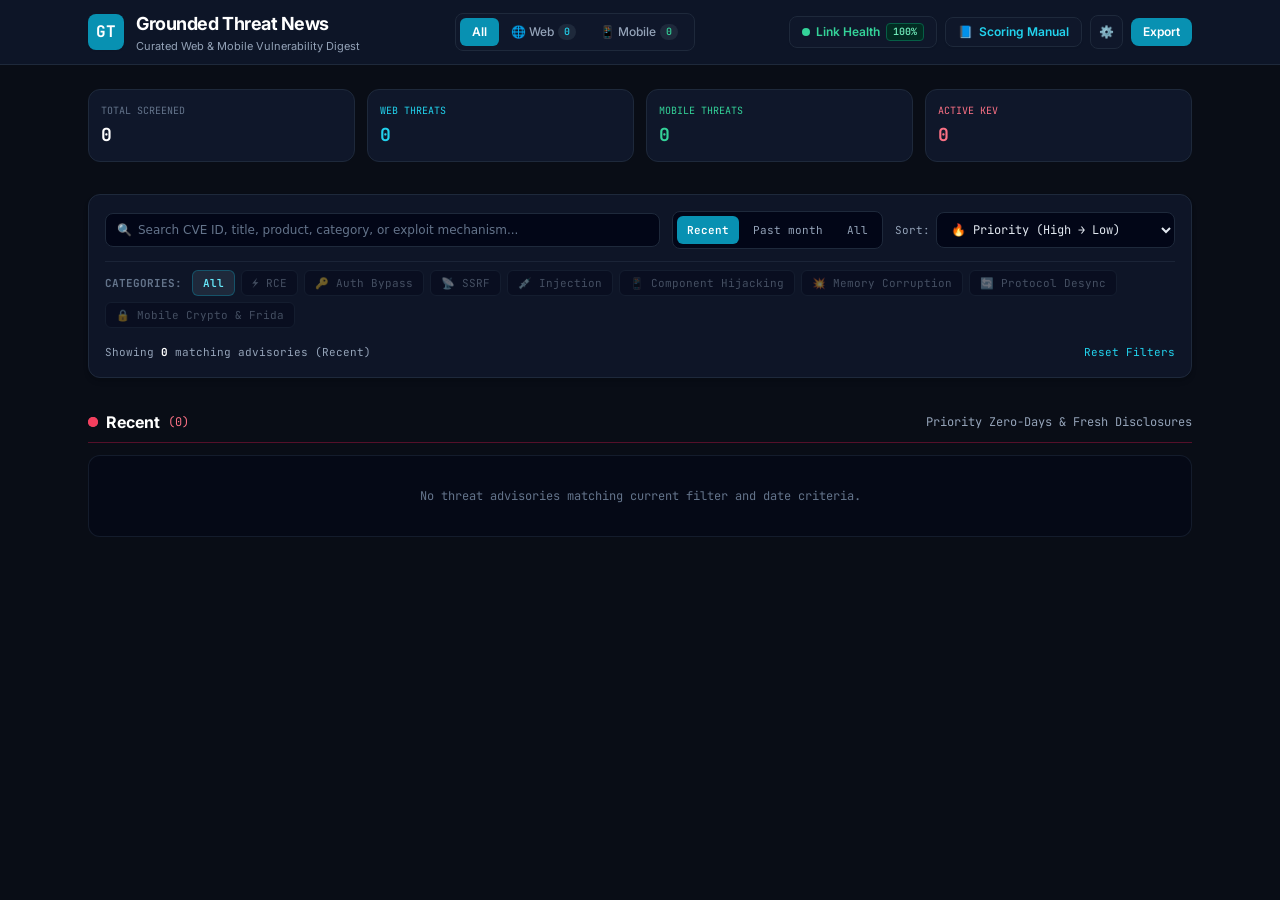
==== commit 43009f75: "Dashboard: load every item, show the verified card in the detail popup - Read every page of /api/new" ====
--- a/Frontend/dashboard/index.html
+++ b/Frontend/dashboard/index.html
@@ -276,12 +276,24 @@
         <div class="bg-slate-950 border border-slate-800 rounded-lg p-4 space-y-3">
           <div class="flex items-center justify-between border-b border-slate-800 pb-2">
             <span class="text-slate-200 uppercase font-mono text-xs font-bold">Summary</span>
-          </div>
+            <span id="mSummaryBadge" class="text-[10px] font-mono"></span>
+          </div>
+          <p id="mCardNote" class="text-[10px] text-slate-500 font-sans leading-relaxed"></p>
 
           <!-- What is the vulnerability -->
           <div class="space-y-1">
             <span class="text-slate-400 font-mono text-[11px] uppercase font-bold block">What is the Vulnerability?</span>
             <p id="mFullDescription" class="text-slate-200 bg-slate-900 p-3 rounded border border-slate-800 leading-relaxed font-sans"></p>
+          </div>
+
+          <!-- Grounded card: impact and testing syntax (only for items with a gate-verified card) -->
+          <div id="mCardImpactBox" class="hidden space-y-1">
+            <span class="text-slate-400 font-mono text-[11px] uppercase font-bold block">Impact</span>
+            <p id="mCardImpact" class="text-slate-200 bg-slate-900 p-3 rounded border border-slate-800 leading-relaxed font-sans"></p>
+          </div>
+          <div id="mCardTestBox" class="hidden space-y-1">
+            <span class="text-slate-400 font-mono text-[11px] uppercase font-bold block">How to test (copied from the source)</span>
+            <div id="mCardTest" class="space-y-1.5"></div>
           </div>
 
           <!-- Exploit mechanism & Offensive assessment -->
@@ -301,6 +313,11 @@
           <div id="mActionBox" class="hidden bg-slate-900 p-3 rounded border border-slate-800 space-y-1">
             <span class="text-amber-400 font-mono text-[10px] uppercase font-bold block">Required Mitigation & Remediation Action</span>
             <p id="mRequiredAction" class="text-slate-300 text-xs leading-relaxed font-sans"></p>
+          </div>
+
+          <div id="mCardRefsBox" class="hidden bg-slate-900 p-3 rounded border border-slate-800 space-y-1">
+            <span class="text-slate-400 font-mono text-[10px] uppercase font-bold block">References in the card</span>
+            <ul id="mCardRefs" class="space-y-1 font-mono text-[11px] break-all"></ul>
           </div>
         </div>
 
@@ -728,40 +745,40 @@
             <div class="bg-slate-900/80 p-3 rounded border border-slate-800 space-y-1">
               <strong class="text-white font-mono flex items-center space-x-1">
                 <span>1.</span>
-                <span>Concurrent ThreadPoolExecutor</span>
+                <span>Checked in parallel</span>
               </strong>
               <p class="text-slate-400 leading-relaxed">
-                Sequential checking waits for each network round-trip ($O(N \times \text{latency})$). With 30 parallel workers, 50 links are validated concurrently in <strong>1.5 seconds</strong> instead of 35+ seconds.
+                Checking links one at a time means waiting for every round-trip in turn. The checker runs up to <strong>30 requests at once</strong>, with at most 6 to any one site so it doesn't trip rate limits, and it respects <code>Retry-After</code>.
               </p>
             </div>
 
             <div class="bg-slate-900/80 p-3 rounded border border-slate-800 space-y-1">
               <strong class="text-white font-mono flex items-center space-x-1">
                 <span>2.</span>
-                <span>HTTP HEAD Lightweight Probing</span>
+                <span>Lightweight requests</span>
               </strong>
               <p class="text-slate-400 leading-relaxed">
-                Rather than downloading full HTML bodies, images, and JavaScript via GET, the engine sends fast <code>HEAD</code> requests to verify HTTP 200 headers in <strong>50–90 ms</strong>.
+                Each link is first checked with a <code>HEAD</code> request, which fetches only the headers. Many servers mishandle <code>HEAD</code>, so a failure is confirmed with a small <code>GET</code> before the link is marked broken.
               </p>
             </div>
 
             <div class="bg-slate-900/80 p-3 rounded border border-slate-800 space-y-1">
               <strong class="text-white font-mono flex items-center space-x-1">
                 <span>3.</span>
-                <span>Persistent Cache with 12h TTL</span>
+                <span>Cached by result</span>
               </strong>
               <p class="text-slate-400 leading-relaxed">
-                Validated results are stored in <code>link_health_cache.json</code>. Subsequent lookups are instantaneous dictionary hits (<strong>0.001 ms</strong>), generating zero outbound network traffic.
+                Results are stored in <code>link_health_cache.json</code>. Working and blocked links are re-checked after 12 hours, broken or moved links after 6 hours, and temporary errors after 30 minutes. A link that hits a temporary error on two runs in a row is marked broken, and an archive.org copy is looked up for broken or moved links.
               </p>
             </div>
 
             <div class="bg-slate-900/80 p-3 rounded border border-slate-800 space-y-1">
               <strong class="text-white font-mono flex items-center space-x-1">
                 <span>4.</span>
-                <span>Async Ingestion Pipeline</span>
+                <span>Checked before every digest</span>
               </strong>
               <p class="text-slate-400 leading-relaxed">
-                Link checking executes in the background when advisories are scraped or ingested, so user page loads and API requests are never blocked by external network lag.
+                The daily pipeline checks every reference before the Telegram digest, so page loads never wait on the network. The digest swaps a broken or moved link for its archived copy, or leaves it out.
               </p>
             </div>
           </div>
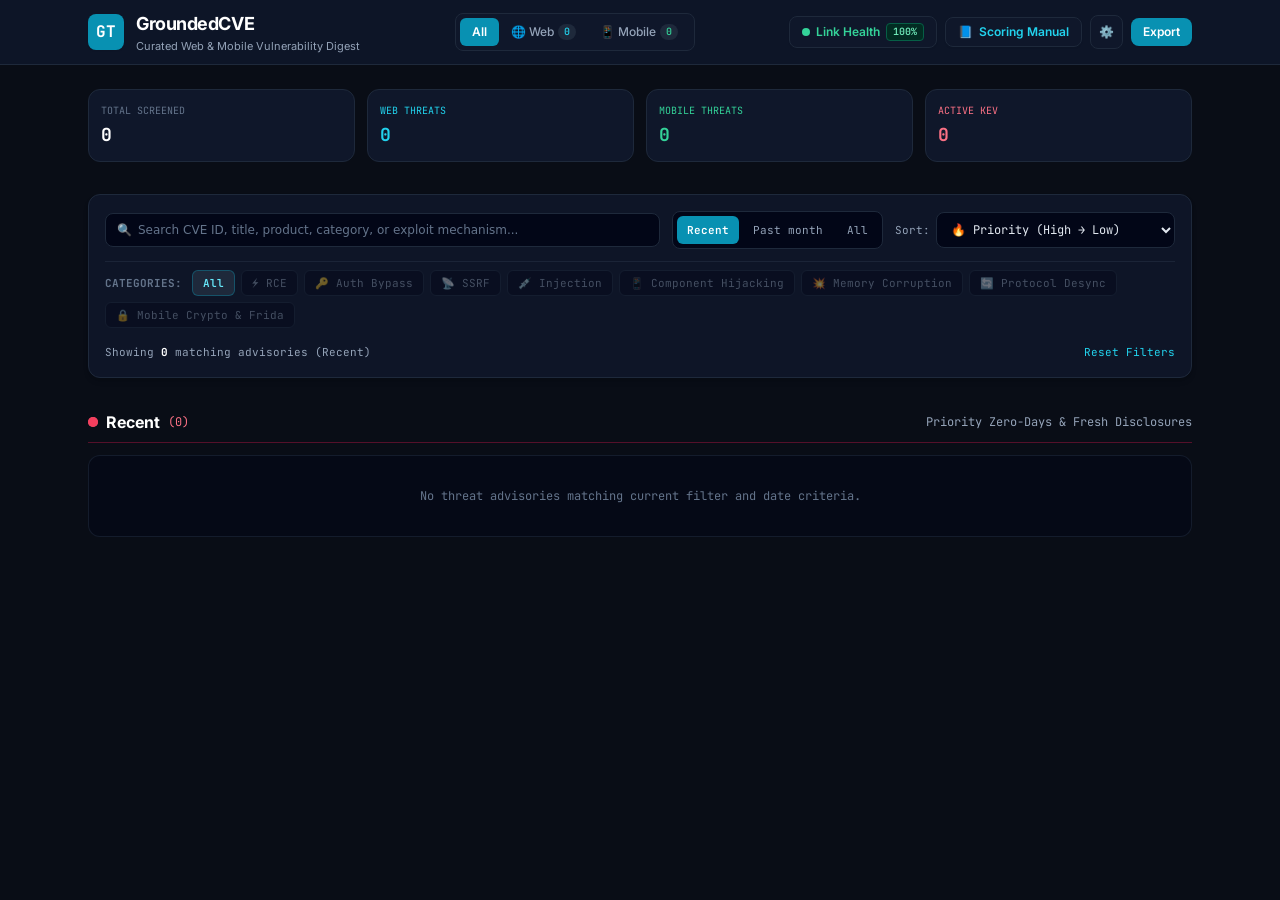
==== commit 7e8657e7: "Use the project name GroundedCVE on the dashboard, reader page and Telegram digest" ====
--- a/Frontend/dashboard/index.html
+++ b/Frontend/dashboard/index.html
@@ -3,7 +3,7 @@
 <head>
   <meta charset="UTF-8">
   <meta name="viewport" content="width=device-width, initial-scale=1.0">
-  <title>Grounded Threat News</title>
+  <title>GroundedCVE</title>
   <link rel="icon" href="data:image/svg+xml,<svg xmlns=%22http://www.w3.org/2000/svg%22 viewBox=%220 0 100 100%22><text y=%22.9em%22 font-size=%2290%22>🛡️</text></svg>">
 
   <!-- Tailwind CSS -->
@@ -28,7 +28,7 @@
           GT
         </div>
         <div>
-          <span class="font-bold text-base sm:text-lg text-white tracking-tight whitespace-nowrap">Grounded Threat News</span>
+          <span class="font-bold text-base sm:text-lg text-white tracking-tight whitespace-nowrap">GroundedCVE</span>
           <p class="text-[11px] text-slate-400 hidden sm:block">Curated Web & Mobile Vulnerability Digest</p>
         </div>
       </div>
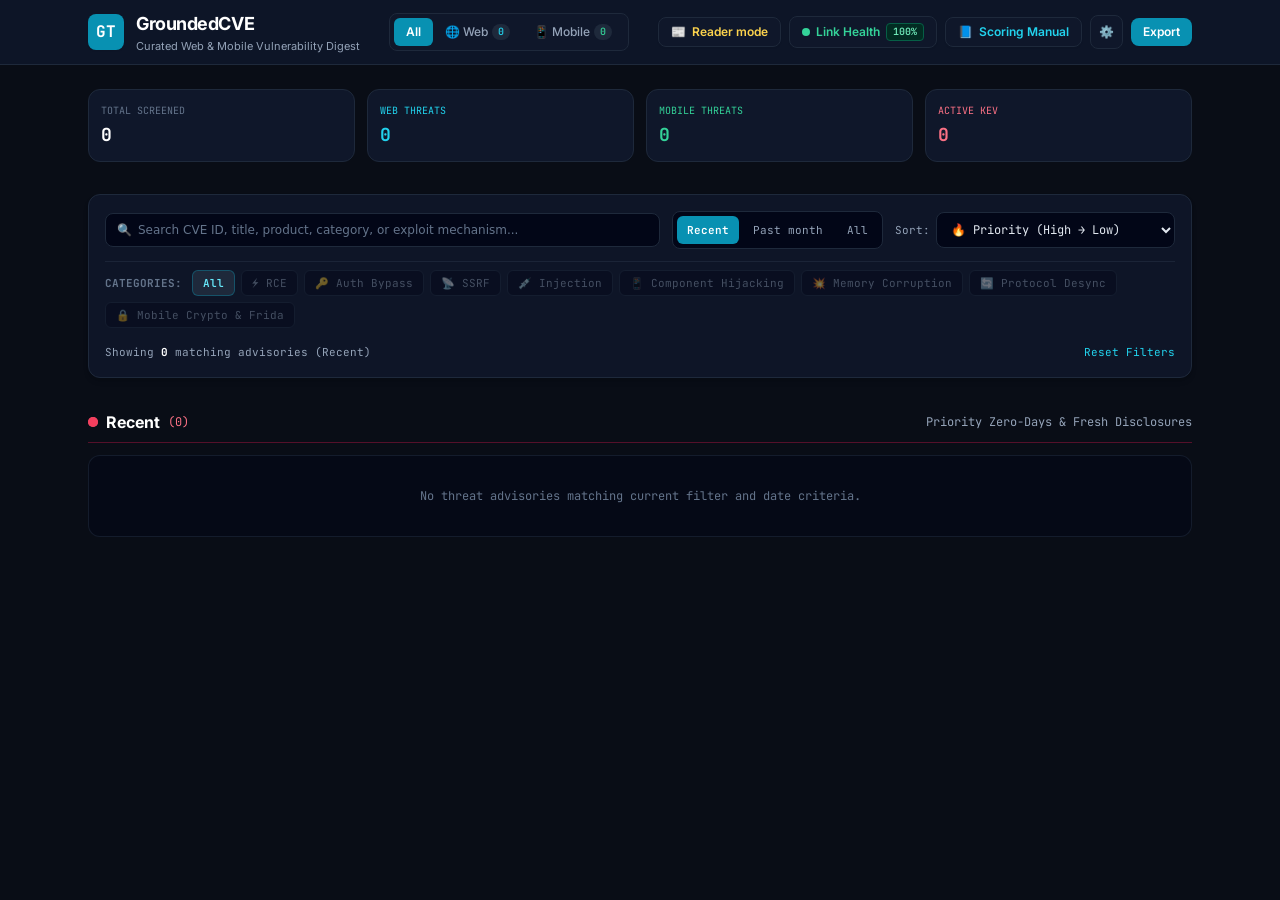
==== commit 9bf71630: "Add a reader mode that shows the verified cards as a newsletter edition The dashboard stays the home" ====
--- a/Frontend/dashboard/index.html
+++ b/Frontend/dashboard/index.html
@@ -34,7 +34,7 @@
       </div>
 
       <!-- Quick Desk Navigation Pills -->
-      <div class="flex items-center bg-slate-900 border border-slate-800 p-1 rounded-lg text-xs font-medium">
+      <div class="desk-nav flex items-center bg-slate-900 border border-slate-800 p-1 rounded-lg text-xs font-medium">
         <button onclick="filterDesk('ALL')" id="tabBtn-ALL" class="desk-btn px-3 py-1.5 rounded-md bg-cyan-600 text-white font-semibold transition">
           All
         </button>
@@ -48,8 +48,13 @@
         </button>
       </div>
 
-      <!-- Actions: Link Health, Scoring Manual, Settings, Export -->
+      <!-- Actions: Reader mode, Link Health, Scoring Manual, Settings, Export -->
       <div class="flex flex-wrap items-center gap-2">
+        <button onclick="toggleReaderMode()" title="Read the verified cards as a newsletter edition" class="px-2.5 sm:px-3 py-1.5 rounded-lg bg-slate-900 border border-slate-800 hover:border-amber-500 text-amber-300 hover:text-amber-200 text-xs font-semibold shadow-sm transition flex items-center space-x-1.5">
+          <span id="readerToggleIcon">📰</span>
+          <span id="readerToggleLabel">Reader mode</span>
+        </button>
+
         <button onclick="openLinkHealthModal()" title="Share of checked links that are live. Links a site blocks (403) are left out of the percentage." class="px-2.5 sm:px-3 py-1.5 rounded-lg bg-slate-900 border border-slate-800 hover:border-emerald-600 text-emerald-400 hover:text-emerald-300 text-xs font-semibold shadow-sm transition flex items-center space-x-1.5">
           <span class="h-2 w-2 rounded-full bg-emerald-400 animate-pulse"></span>
           <span class="hidden sm:inline">Link Health</span>
@@ -74,7 +79,7 @@
   </header>
 
   <!-- Main Content -->
-  <main class="flex-1 max-w-6xl w-full mx-auto px-4 sm:px-6 py-6 space-y-8">
+  <main id="dashboardMain" class="flex-1 max-w-6xl w-full mx-auto px-4 sm:px-6 py-6 space-y-8">
 
     <!-- Short & Sweet Summary Bar -->
     <div class="grid grid-cols-2 sm:grid-cols-4 gap-3 text-xs font-mono">
@@ -244,6 +249,11 @@
 
   </main>
 
+  <!-- Reader mode: the verified cards as a newsletter edition (reader.js) -->
+  <section id="readerView" class="hidden">
+    <div id="readerContent" class="reader-paper"></div>
+  </section>
+
   <!-- Detail Modal (Deep-Dive Technical Breakdown & Direct CVE Links) -->
   <div id="detailModal" class="fixed inset-0 modal-backdrop hidden z-50 flex items-center justify-center p-3 sm:p-5 overflow-y-auto">
     <div class="bg-slate-900 border border-slate-800 rounded-xl max-w-3xl w-full max-h-[92vh] flex flex-col overflow-hidden shadow-2xl">
@@ -306,6 +316,20 @@
             <div class="bg-slate-900 p-3 rounded border border-slate-800 space-y-1">
               <span class="text-slate-400 font-mono text-[10px] uppercase font-bold block">Target Product & Ecosystem</span>
               <p id="mProduct" class="text-white font-bold text-xs"></p>
+            </div>
+          </div>
+
+          <!-- Affected versions (NVD record) and public PoC links: structured fields, shown beside the card -->
+          <div id="mFactsBox" class="hidden bg-slate-900 p-3 rounded border border-slate-800 space-y-2">
+            <div id="mVersionsBox" class="space-y-1">
+              <span class="text-slate-400 font-mono text-[10px] uppercase font-bold block">Affected versions</span>
+              <ul id="mVersions" class="space-y-0.5 text-slate-200 text-xs font-mono"></ul>
+              <p id="mVersionsFrom" class="text-[10px] text-slate-500 font-sans"></p>
+            </div>
+            <div id="mPocBox" class="space-y-1">
+              <span class="text-slate-400 font-mono text-[10px] uppercase font-bold block">Public proof of concept</span>
+              <ul id="mPocs" class="space-y-1 font-mono text-[11px] break-all"></ul>
+              <p class="text-[10px] text-slate-500 font-sans">Found by the GitHub PoC search for this CVE. Not run or verified.</p>
             </div>
           </div>
 
@@ -837,5 +861,6 @@
 
   <!-- Scripts -->
   <script src="app.js"></script>
+  <script src="reader.js"></script>
 </body>
 </html>
--- a/Frontend/dashboard/styles.css
+++ b/Frontend/dashboard/styles.css
@@ -49,3 +49,61 @@
   background: rgba(2, 6, 23, 0.8);
   backdrop-filter: blur(6px);
 }
+
+/* ==========================================================================
+   Reader mode: the verified cards as a printed-style newsletter edition
+   ========================================================================== */
+body.reader-on { background-color: #f4f1ea; color: #1f2328; }
+body.reader-on .desk-nav { display: none; }
+#readerView { flex: 1; width: 100%; }
+.reader-paper {
+  max-width: 46rem; margin: 2rem auto 3rem; padding: 2.5rem 3rem;
+  background: #fffdf8; border: 1px solid #e3ddd0; border-radius: 6px;
+  box-shadow: 0 1px 3px rgba(0, 0, 0, 0.06);
+  font-family: Georgia, 'Times New Roman', serif; color: #1f2328;
+}
+.reader-masthead { text-align: center; border-bottom: 3px double #1f2328; padding-bottom: 1rem; margin-bottom: 1.5rem; }
+.reader-edition { font-family: 'Inter', sans-serif; font-size: 0.72rem; letter-spacing: 0.12em; text-transform: uppercase; color: #6b6458; }
+.reader-title { font-size: 2.6rem; font-weight: 700; letter-spacing: -0.01em; line-height: 1.1; margin: 0.35rem 0; }
+.reader-tagline { font-style: italic; color: #4b463e; }
+.reader-lede { font-size: 1.08rem; line-height: 1.7; margin-bottom: 1.5rem; }
+.reader-contents { border-top: 1px solid #d8d1c2; border-bottom: 1px solid #d8d1c2; padding: 1rem 0; margin-bottom: 2rem; }
+.reader-contents ol { list-style: decimal; padding-left: 1.4rem; line-height: 1.5; }
+.reader-contents li + li { margin-top: 0.35rem; }
+.reader-contents .reader-link { text-decoration: none; }
+.reader-contents .reader-link:hover { text-decoration: underline; }
+.reader-story { padding: 1.75rem 0; border-bottom: 1px solid #e3ddd0; scroll-margin-top: 5rem; }
+.reader-story:last-of-type { border-bottom: none; }
+.reader-kicker { font-family: 'Inter', sans-serif; font-size: 0.7rem; font-weight: 600; letter-spacing: 0.08em; text-transform: uppercase; color: #6b6458; display: flex; flex-wrap: wrap; gap: 0.6rem; align-items: center; }
+.reader-rank { color: #1f2328; }
+.reader-flag { font-family: 'Inter', sans-serif; font-size: 0.65rem; font-weight: 700; letter-spacing: 0.04em; text-transform: uppercase; padding: 0.1rem 0.45rem; border-radius: 3px; margin-left: 0.4rem; }
+.reader-kicker .reader-flag { margin-left: 0; }
+.reader-flag-kev { background: #fbe3e1; color: #a32a1d; }
+.reader-flag-poc { background: #fbf0d9; color: #8a5a00; }
+.reader-headline { font-size: 1.55rem; font-weight: 700; line-height: 1.25; margin: 0.5rem 0; }
+.reader-meta { font-family: 'Inter', sans-serif; font-size: 0.78rem; color: #6b6458; display: flex; flex-wrap: wrap; gap: 0.35rem 1rem; margin-bottom: 1rem; }
+.reader-cve { font-family: 'JetBrains Mono', monospace; font-weight: 600; color: #0e5a6b; }
+.reader-verified { color: #1a7f37; font-weight: 600; }
+.reader-part { margin-top: 1rem; }
+.reader-label { font-family: 'Inter', sans-serif; font-size: 0.7rem; font-weight: 700; letter-spacing: 0.1em; text-transform: uppercase; color: #6b6458; margin-bottom: 0.3rem; }
+.reader-body { font-size: 1.05rem; line-height: 1.75; overflow-wrap: anywhere; }
+.reader-list { list-style: disc; padding-left: 1.3rem; line-height: 1.7; overflow-wrap: anywhere; }
+.reader-sources { font-size: 0.92rem; }
+.reader-note { font-family: 'Inter', sans-serif; font-size: 0.75rem; color: #7a7264; margin-top: 0.3rem; }
+.reader-code { background: #f3efe6; border: 1px solid #e3ddd0; border-radius: 4px; padding: 0.6rem 0.8rem; font-size: 0.82rem; white-space: pre-wrap; overflow-wrap: anywhere; color: #1f2328; margin-top: 0.3rem; }
+.reader-link { color: #0e5a6b; text-decoration: underline; text-underline-offset: 2px; }
+.reader-link:hover { color: #08404d; }
+.reader-more { margin-top: 1.1rem; font-family: 'Inter', sans-serif; font-size: 0.8rem; font-weight: 600; color: #0e5a6b; }
+.reader-more:hover { text-decoration: underline; }
+.reader-footer { border-top: 3px double #1f2328; margin-top: 1rem; padding-top: 1rem; font-family: 'Inter', sans-serif; font-size: 0.75rem; color: #6b6458; line-height: 1.6; }
+.reader-footer p + p { margin-top: 0.4rem; }
+@media (max-width: 640px) {
+  .reader-paper { margin: 0; padding: 1.5rem 1rem; border: none; border-radius: 0; }
+  .reader-title { font-size: 2rem; }
+  .reader-headline { font-size: 1.3rem; }
+}
+@media print {
+  header, #dashboardMain, .reader-more { display: none !important; }
+  body.reader-on { background: #fff; }
+  .reader-paper { box-shadow: none; border: none; margin: 0; max-width: none; }
+}
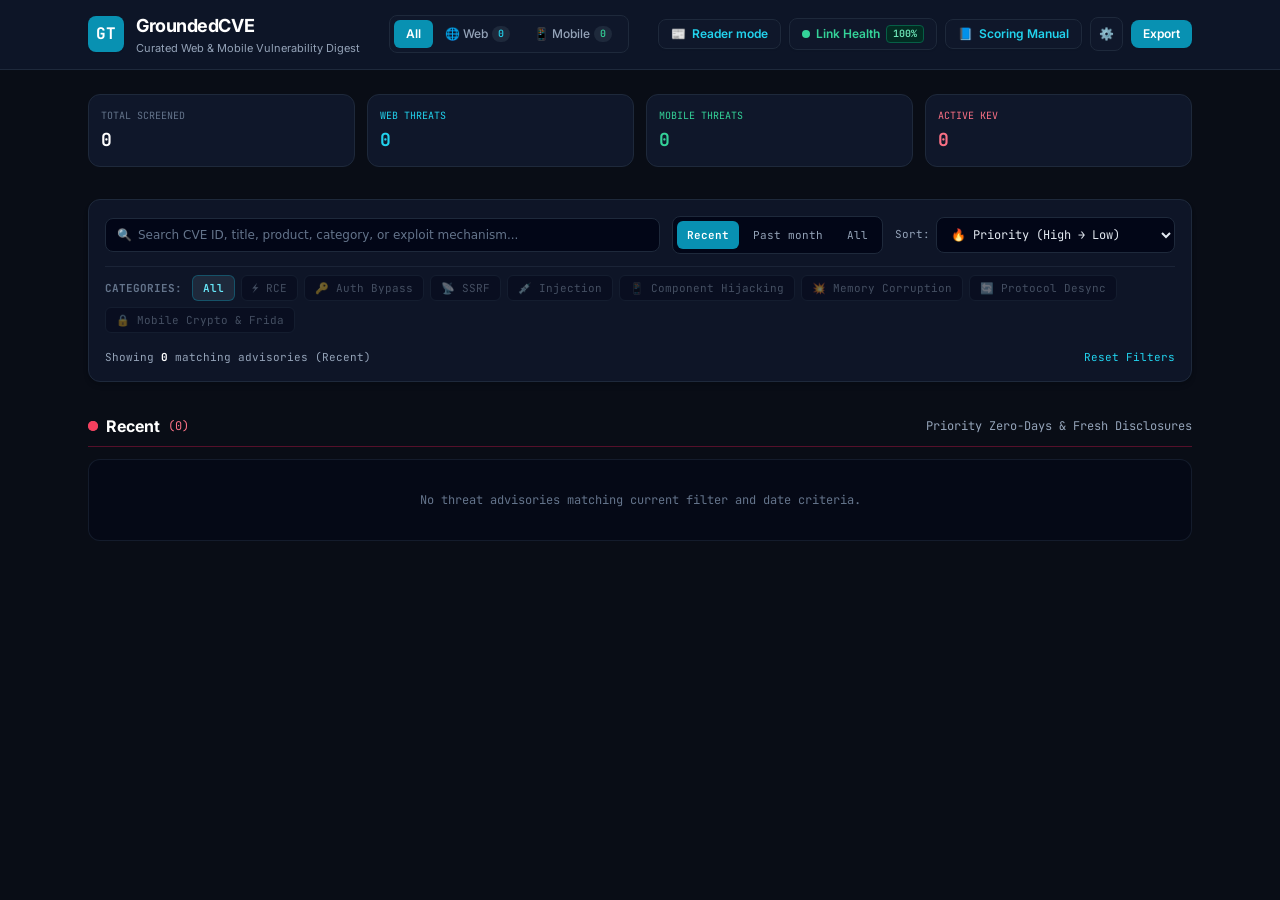
==== commit 1a45add1: "Reader mode: use the newsletter issue layout Replaces the first reader mode with a fuller newsletter" ====
--- a/Frontend/dashboard/index.html
+++ b/Frontend/dashboard/index.html
@@ -20,7 +20,7 @@
 
   <!-- Modern Clean Header -->
   <header class="border-b border-slate-800 bg-[#0f172a]/90 backdrop-blur sticky top-0 z-40">
-    <div class="max-w-6xl mx-auto px-4 sm:px-6 py-3 sm:py-0 sm:h-16 flex flex-wrap items-center justify-between gap-x-4 gap-y-2">
+    <div class="max-w-6xl mx-auto px-4 sm:px-6 py-3 sm:min-h-[4rem] flex flex-wrap items-center justify-between gap-x-4 gap-y-2">
       
       <!-- Brand Title (Clean & Direct) -->
       <div class="flex items-center space-x-3 cursor-pointer" onclick="filterDesk('ALL')">
@@ -34,7 +34,7 @@
       </div>
 
       <!-- Quick Desk Navigation Pills -->
-      <div class="desk-nav flex items-center bg-slate-900 border border-slate-800 p-1 rounded-lg text-xs font-medium">
+      <div class="flex items-center bg-slate-900 border border-slate-800 p-1 rounded-lg text-xs font-medium">
         <button onclick="filterDesk('ALL')" id="tabBtn-ALL" class="desk-btn px-3 py-1.5 rounded-md bg-cyan-600 text-white font-semibold transition">
           All
         </button>
@@ -48,9 +48,9 @@
         </button>
       </div>
 
-      <!-- Actions: Reader mode, Link Health, Scoring Manual, Settings, Export -->
+      <!-- Actions: Link Health, Scoring Manual, Settings, Export -->
       <div class="flex flex-wrap items-center gap-2">
-        <button onclick="toggleReaderMode()" title="Read the verified cards as a newsletter edition" class="px-2.5 sm:px-3 py-1.5 rounded-lg bg-slate-900 border border-slate-800 hover:border-amber-500 text-amber-300 hover:text-amber-200 text-xs font-semibold shadow-sm transition flex items-center space-x-1.5">
+        <button id="readerToggleBtn" onclick="toggleReaderMode()" title="Read the current advisories as a newsletter" class="px-2.5 sm:px-3 py-1.5 rounded-lg bg-slate-900 border border-slate-800 hover:border-cyan-600 text-cyan-400 hover:text-cyan-300 text-xs font-semibold shadow-sm transition flex items-center space-x-1.5">
           <span id="readerToggleIcon">📰</span>
           <span id="readerToggleLabel">Reader mode</span>
         </button>
@@ -79,7 +79,7 @@
   </header>
 
   <!-- Main Content -->
-  <main id="dashboardMain" class="flex-1 max-w-6xl w-full mx-auto px-4 sm:px-6 py-6 space-y-8">
+  <main id="dashboardView" class="flex-1 max-w-6xl w-full mx-auto px-4 sm:px-6 py-6 space-y-8">
 
     <!-- Short & Sweet Summary Bar -->
     <div class="grid grid-cols-2 sm:grid-cols-4 gap-3 text-xs font-mono">
@@ -249,10 +249,8 @@
 
   </main>
 
-  <!-- Reader mode: the verified cards as a newsletter edition (reader.js) -->
-  <section id="readerView" class="hidden">
-    <div id="readerContent" class="reader-paper"></div>
-  </section>
+  <!-- Reader mode: the same advisories laid out as a newsletter (rendered by renderReader in app.js) -->
+  <div id="readerView" class="reader hidden" aria-live="polite"></div>
 
   <!-- Detail Modal (Deep-Dive Technical Breakdown & Direct CVE Links) -->
   <div id="detailModal" class="fixed inset-0 modal-backdrop hidden z-50 flex items-center justify-center p-3 sm:p-5 overflow-y-auto">
@@ -861,6 +859,5 @@
 
   <!-- Scripts -->
   <script src="app.js"></script>
-  <script src="reader.js"></script>
 </body>
 </html>
--- a/Frontend/dashboard/styles.css
+++ b/Frontend/dashboard/styles.css
@@ -3,7 +3,7 @@
    Clean, short, sweet, skimmable cybersecurity news
    ========================================================================== */
 
-@import url('https://fonts.googleapis.com/css2?family=Inter:wght@400;500;600;700;800&family=JetBrains+Mono:wght@500;600;700&display=swap');
+@import url('https://fonts.googleapis.com/css2?family=Inter:wght@400;500;600;700;800&family=JetBrains+Mono:wght@500;600;700&family=Source+Serif+4:opsz,wght@8..60,400;8..60,600;8..60,700&display=swap');
 
 body {
   font-family: 'Inter', -apple-system, BlinkMacSystemFont, 'Segoe UI', Roboto, sans-serif;
@@ -51,59 +51,127 @@
 }
 
 /* ==========================================================================
-   Reader mode: the verified cards as a printed-style newsletter edition
+   Reader mode: the same advisories laid out as a newsletter.
+   Plain CSS (not Tailwind) so it doesn't depend on the prebuilt tailwind.css.
    ========================================================================== */
-body.reader-on { background-color: #f4f1ea; color: #1f2328; }
-body.reader-on .desk-nav { display: none; }
-#readerView { flex: 1; width: 100%; }
-.reader-paper {
-  max-width: 46rem; margin: 2rem auto 3rem; padding: 2.5rem 3rem;
-  background: #fffdf8; border: 1px solid #e3ddd0; border-radius: 6px;
-  box-shadow: 0 1px 3px rgba(0, 0, 0, 0.06);
-  font-family: Georgia, 'Times New Roman', serif; color: #1f2328;
+
+body.reader-on { background-color: #f4f1ea; }
+body.reader-on #dashboardView { display: none; }
+
+.reader {
+  --paper: #fbf9f4;
+  --ink: #1c1917;
+  --ink-soft: #44403c;
+  --muted: #78716c;
+  --rule: #d6d3d1;
+  --accent: #0e7490;
+  --red: #b91c1c;
+  --amber: #b45309;
+  flex: 1;
+  width: 100%;
+  max-width: 760px;
+  margin: 28px auto 48px;
+  padding: 40px 48px 32px;
+  background: var(--paper);
+  color: var(--ink);
+  border: 1px solid #e7e5e4;
+  box-shadow: 0 1px 2px rgba(0,0,0,.04), 0 12px 32px -12px rgba(0,0,0,.18);
+  font-family: 'Source Serif 4', Georgia, 'Times New Roman', serif;
+  font-size: 17px;
+  line-height: 1.65;
 }
-.reader-masthead { text-align: center; border-bottom: 3px double #1f2328; padding-bottom: 1rem; margin-bottom: 1.5rem; }
-.reader-edition { font-family: 'Inter', sans-serif; font-size: 0.72rem; letter-spacing: 0.12em; text-transform: uppercase; color: #6b6458; }
-.reader-title { font-size: 2.6rem; font-weight: 700; letter-spacing: -0.01em; line-height: 1.1; margin: 0.35rem 0; }
-.reader-tagline { font-style: italic; color: #4b463e; }
-.reader-lede { font-size: 1.08rem; line-height: 1.7; margin-bottom: 1.5rem; }
-.reader-contents { border-top: 1px solid #d8d1c2; border-bottom: 1px solid #d8d1c2; padding: 1rem 0; margin-bottom: 2rem; }
-.reader-contents ol { list-style: decimal; padding-left: 1.4rem; line-height: 1.5; }
-.reader-contents li + li { margin-top: 0.35rem; }
-.reader-contents .reader-link { text-decoration: none; }
-.reader-contents .reader-link:hover { text-decoration: underline; }
-.reader-story { padding: 1.75rem 0; border-bottom: 1px solid #e3ddd0; scroll-margin-top: 5rem; }
-.reader-story:last-of-type { border-bottom: none; }
-.reader-kicker { font-family: 'Inter', sans-serif; font-size: 0.7rem; font-weight: 600; letter-spacing: 0.08em; text-transform: uppercase; color: #6b6458; display: flex; flex-wrap: wrap; gap: 0.6rem; align-items: center; }
-.reader-rank { color: #1f2328; }
-.reader-flag { font-family: 'Inter', sans-serif; font-size: 0.65rem; font-weight: 700; letter-spacing: 0.04em; text-transform: uppercase; padding: 0.1rem 0.45rem; border-radius: 3px; margin-left: 0.4rem; }
-.reader-kicker .reader-flag { margin-left: 0; }
-.reader-flag-kev { background: #fbe3e1; color: #a32a1d; }
-.reader-flag-poc { background: #fbf0d9; color: #8a5a00; }
-.reader-headline { font-size: 1.55rem; font-weight: 700; line-height: 1.25; margin: 0.5rem 0; }
-.reader-meta { font-family: 'Inter', sans-serif; font-size: 0.78rem; color: #6b6458; display: flex; flex-wrap: wrap; gap: 0.35rem 1rem; margin-bottom: 1rem; }
-.reader-cve { font-family: 'JetBrains Mono', monospace; font-weight: 600; color: #0e5a6b; }
-.reader-verified { color: #1a7f37; font-weight: 600; }
-.reader-part { margin-top: 1rem; }
-.reader-label { font-family: 'Inter', sans-serif; font-size: 0.7rem; font-weight: 700; letter-spacing: 0.1em; text-transform: uppercase; color: #6b6458; margin-bottom: 0.3rem; }
-.reader-body { font-size: 1.05rem; line-height: 1.75; overflow-wrap: anywhere; }
-.reader-list { list-style: disc; padding-left: 1.3rem; line-height: 1.7; overflow-wrap: anywhere; }
-.reader-sources { font-size: 0.92rem; }
-.reader-note { font-family: 'Inter', sans-serif; font-size: 0.75rem; color: #7a7264; margin-top: 0.3rem; }
-.reader-code { background: #f3efe6; border: 1px solid #e3ddd0; border-radius: 4px; padding: 0.6rem 0.8rem; font-size: 0.82rem; white-space: pre-wrap; overflow-wrap: anywhere; color: #1f2328; margin-top: 0.3rem; }
-.reader-link { color: #0e5a6b; text-decoration: underline; text-underline-offset: 2px; }
-.reader-link:hover { color: #08404d; }
-.reader-more { margin-top: 1.1rem; font-family: 'Inter', sans-serif; font-size: 0.8rem; font-weight: 600; color: #0e5a6b; }
-.reader-more:hover { text-decoration: underline; }
-.reader-footer { border-top: 3px double #1f2328; margin-top: 1rem; padding-top: 1rem; font-family: 'Inter', sans-serif; font-size: 0.75rem; color: #6b6458; line-height: 1.6; }
-.reader-footer p + p { margin-top: 0.4rem; }
+.reader.hidden { display: none; }
+.reader a { color: var(--accent); text-decoration: underline; text-underline-offset: 2px; }
+.reader a:hover { color: #155e75; }
+.reader .sans { font-family: 'Inter', -apple-system, 'Segoe UI', sans-serif; }
+
+/* Masthead */
+.reader .masthead { text-align: center; border-bottom: 3px double var(--ink); padding-bottom: 14px; }
+.reader .masthead .eyebrow { font-family: 'Inter', sans-serif; font-size: 11px; letter-spacing: .18em; text-transform: uppercase; color: var(--muted); }
+.reader .masthead h1 { font-size: 46px; line-height: 1.05; font-weight: 700; letter-spacing: -.01em; margin: 6px 0 4px; }
+.reader .masthead .tagline { font-style: italic; color: var(--ink-soft); font-size: 16px; }
+.reader .issue-line {
+  display: flex; flex-wrap: wrap; justify-content: space-between; gap: 6px 16px;
+  border-bottom: 1px solid var(--ink); padding: 8px 0; margin-bottom: 22px;
+  font-family: 'Inter', sans-serif; font-size: 12px; color: var(--ink-soft);
+}
+.reader .edition-switch button {
+  font: inherit; background: none; border: 0; padding: 0 0 1px; margin-left: 12px; cursor: pointer; color: var(--muted);
+  border-bottom: 1px solid transparent;
+}
+.reader .edition-switch button.active { color: var(--ink); font-weight: 600; border-bottom-color: var(--ink); }
+
+/* Intro + at-a-glance numbers */
+.reader .intro { font-size: 18px; color: var(--ink-soft); margin: 0 0 18px; }
+.reader .glance { display: grid; grid-template-columns: repeat(4, 1fr); border-top: 1px solid var(--rule); border-bottom: 1px solid var(--rule); margin-bottom: 26px; }
+.reader .glance div { text-align: center; padding: 10px 4px; }
+.reader .glance div + div { border-left: 1px solid var(--rule); }
+.reader .glance strong { display: block; font-size: 26px; line-height: 1.1; }
+.reader .glance span { font-family: 'Inter', sans-serif; font-size: 11px; text-transform: uppercase; letter-spacing: .08em; color: var(--muted); }
+
+/* Section headings */
+.reader h2.section {
+  font-family: 'Inter', sans-serif; font-size: 12px; font-weight: 700; letter-spacing: .16em; text-transform: uppercase;
+  color: var(--ink); border-top: 2px solid var(--ink); padding-top: 8px; margin: 34px 0 14px;
+}
+
+/* In this issue */
+.reader .toc { margin: 0; padding-left: 22px; font-size: 16px; }
+.reader .toc li { margin: 3px 0; }
+.reader .toc a { color: var(--ink); text-decoration: none; }
+.reader .toc a:hover { text-decoration: underline; }
+.reader .toc .toc-tag { font-family: 'Inter', sans-serif; font-size: 11px; color: var(--muted); margin-left: 6px; }
+
+/* Stories */
+.reader article { padding: 4px 0 22px; border-bottom: 1px solid var(--rule); margin-bottom: 22px; scroll-margin-top: 90px; }
+.reader article:last-of-type { border-bottom: 0; }
+.reader .kicker { font-family: 'Inter', sans-serif; font-size: 11px; font-weight: 600; letter-spacing: .08em; text-transform: uppercase; color: var(--accent); display: flex; flex-wrap: wrap; gap: 4px 10px; }
+.reader .kicker .kev { color: var(--red); }
+.reader .kicker .poc { color: var(--amber); }
+.reader .kicker .quiet { color: var(--muted); font-weight: 500; }
+.reader article h3 { font-size: 25px; line-height: 1.22; font-weight: 700; margin: 6px 0 6px; }
+.reader article.lead h3 { font-size: 34px; line-height: 1.15; }
+.reader article h3 a { color: var(--ink); text-decoration: none; cursor: pointer; }
+.reader article h3 a:hover { text-decoration: underline; }
+.reader .dek { font-size: 19px; font-style: italic; color: var(--ink-soft); margin: 0 0 10px; }
+.reader article p { margin: 0 0 10px; }
+.reader article.lead p.body::first-letter { float: left; font-size: 58px; line-height: .9; font-weight: 700; padding: 6px 8px 0 0; }
+.reader .action { background: #ecfeff; border-left: 3px solid var(--accent); padding: 9px 14px; margin: 12px 0; font-size: 16px; }
+.reader .action b { font-family: 'Inter', sans-serif; font-size: 11px; letter-spacing: .08em; text-transform: uppercase; display: block; color: #155e75; }
+.reader .facts { font-family: 'Inter', sans-serif; font-size: 13px; color: var(--ink-soft); margin: 8px 0; }
+.reader .facts div { margin: 2px 0; }
+.reader .facts .label { color: var(--muted); }
+.reader .facts code { font-family: 'JetBrains Mono', monospace; font-size: 12px; background: #f5f5f4; padding: 1px 5px; border-radius: 3px; word-break: break-all; }
+.reader .byline { font-family: 'Inter', sans-serif; font-size: 12px; color: var(--muted); display: flex; flex-wrap: wrap; gap: 4px 14px; margin-top: 10px; }
+.reader .byline .verified { color: #047857; font-weight: 600; }
+
+/* Briefly noted */
+.reader .brief-list { list-style: none; padding: 0; margin: 0; }
+.reader .brief-list li { padding: 8px 0; border-bottom: 1px dotted var(--rule); font-size: 16px; }
+.reader .brief-list li b a { color: var(--ink); text-decoration: none; cursor: pointer; }
+.reader .brief-list li b a:hover { text-decoration: underline; }
+.reader .brief-list .meta { font-family: 'Inter', sans-serif; font-size: 11px; color: var(--muted); margin-left: 6px; text-transform: uppercase; letter-spacing: .06em; }
+
+.reader .empty { text-align: center; color: var(--muted); padding: 40px 0; font-style: italic; }
+.reader footer { border-top: 3px double var(--ink); margin-top: 30px; padding-top: 12px; font-family: 'Inter', sans-serif; font-size: 12px; color: var(--muted); display: flex; flex-wrap: wrap; justify-content: space-between; gap: 8px; }
+.reader footer button { font: inherit; background: none; border: 1px solid var(--rule); border-radius: 4px; padding: 3px 10px; cursor: pointer; color: var(--ink-soft); }
+.reader footer button:hover { border-color: var(--ink); color: var(--ink); }
+
 @media (max-width: 640px) {
-  .reader-paper { margin: 0; padding: 1.5rem 1rem; border: none; border-radius: 0; }
-  .reader-title { font-size: 2rem; }
-  .reader-headline { font-size: 1.3rem; }
+  .reader { margin: 0; padding: 24px 16px; border: 0; box-shadow: none; font-size: 16px; }
+  .reader .masthead h1 { font-size: 34px; }
+  .reader article h3 { font-size: 21px; }
+  .reader article.lead h3 { font-size: 26px; }
+  .reader .glance { grid-template-columns: repeat(2, 1fr); }
+  .reader .glance div:nth-child(3) { border-left: 0; }
+  .reader .glance div:nth-child(n+3) { border-top: 1px solid var(--rule); }
 }
+
+/* Printing in reader mode prints just the newsletter */
 @media print {
-  header, #dashboardMain, .reader-more { display: none !important; }
+  body.reader-on header, body.reader-on #toast, body.reader-on .no-print { display: none !important; }
   body.reader-on { background: #fff; }
-  .reader-paper { box-shadow: none; border: none; margin: 0; max-width: none; }
+  body.reader-on .reader { box-shadow: none; border: 0; margin: 0 auto; padding: 0; max-width: none; }
+  .reader article { break-inside: avoid; }
 }
+.reader .more-note { font-size: 13px; color: var(--muted); margin-top: 10px; }
